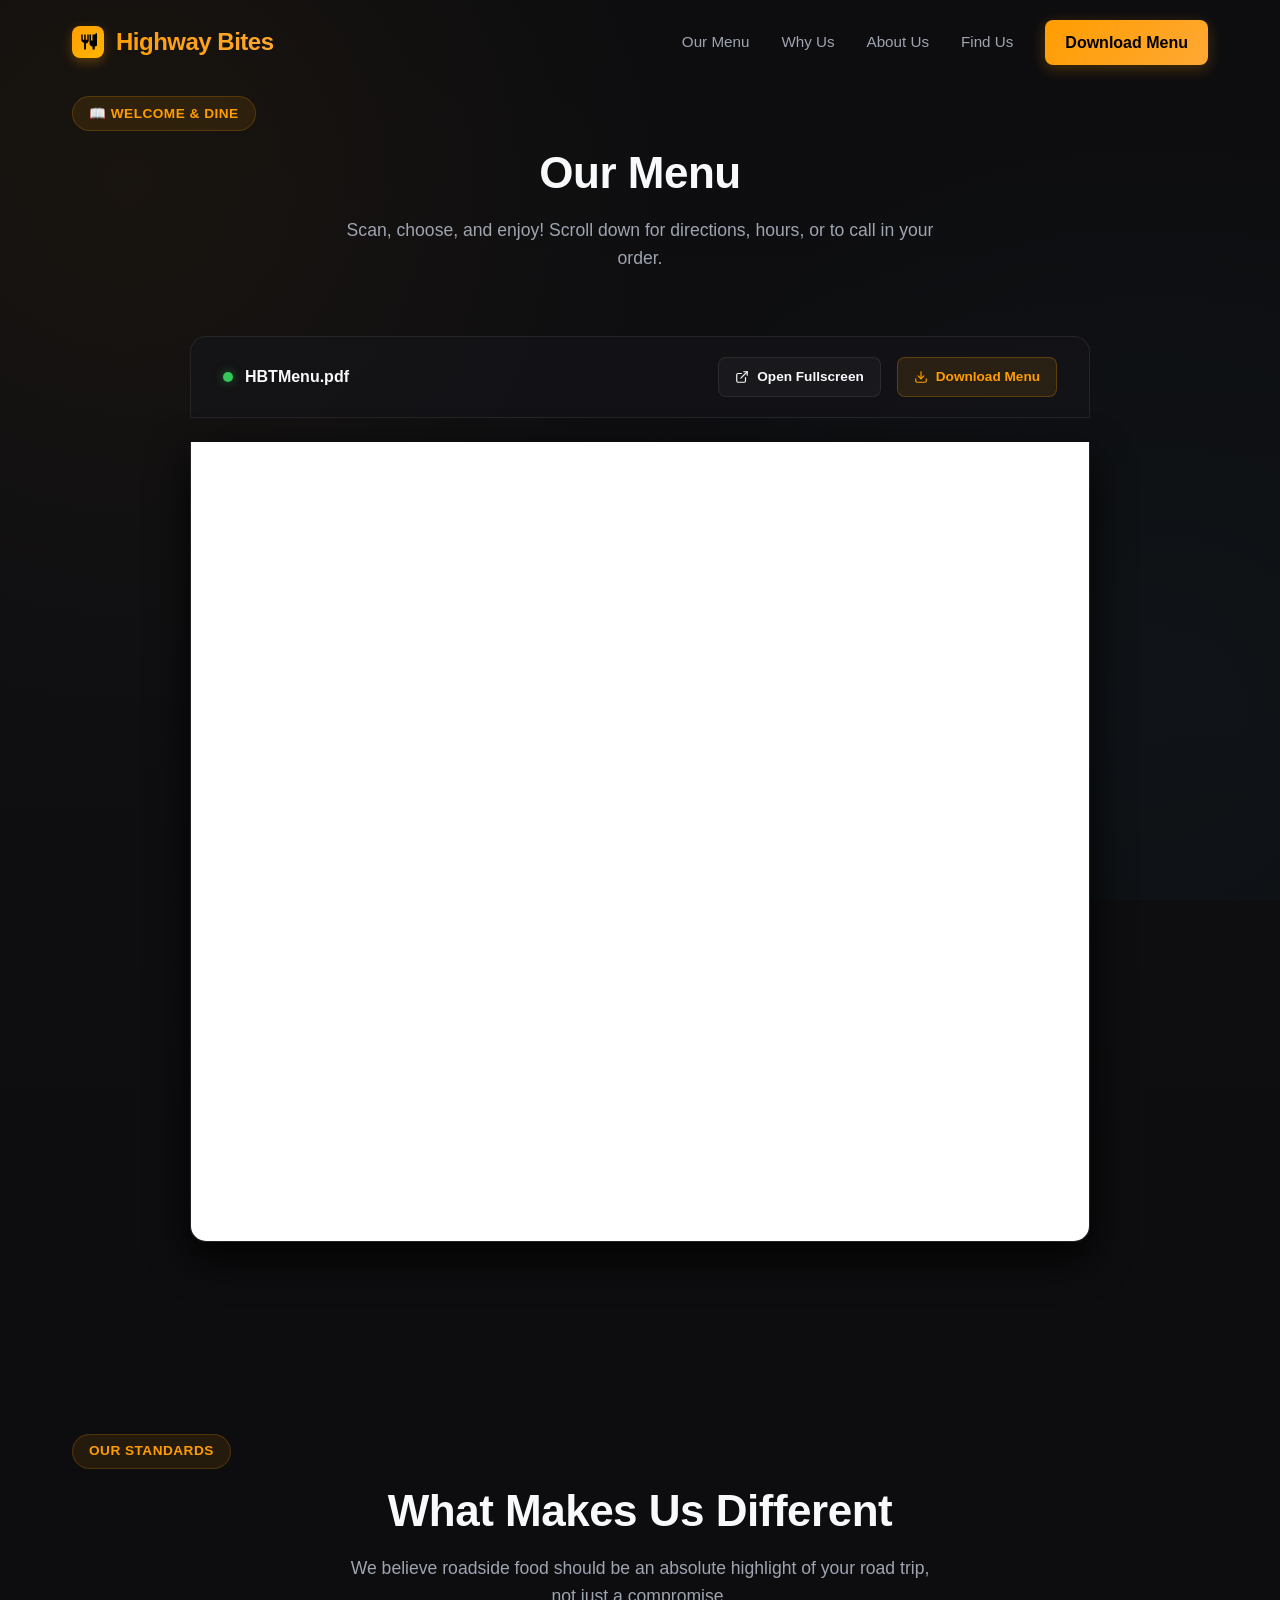
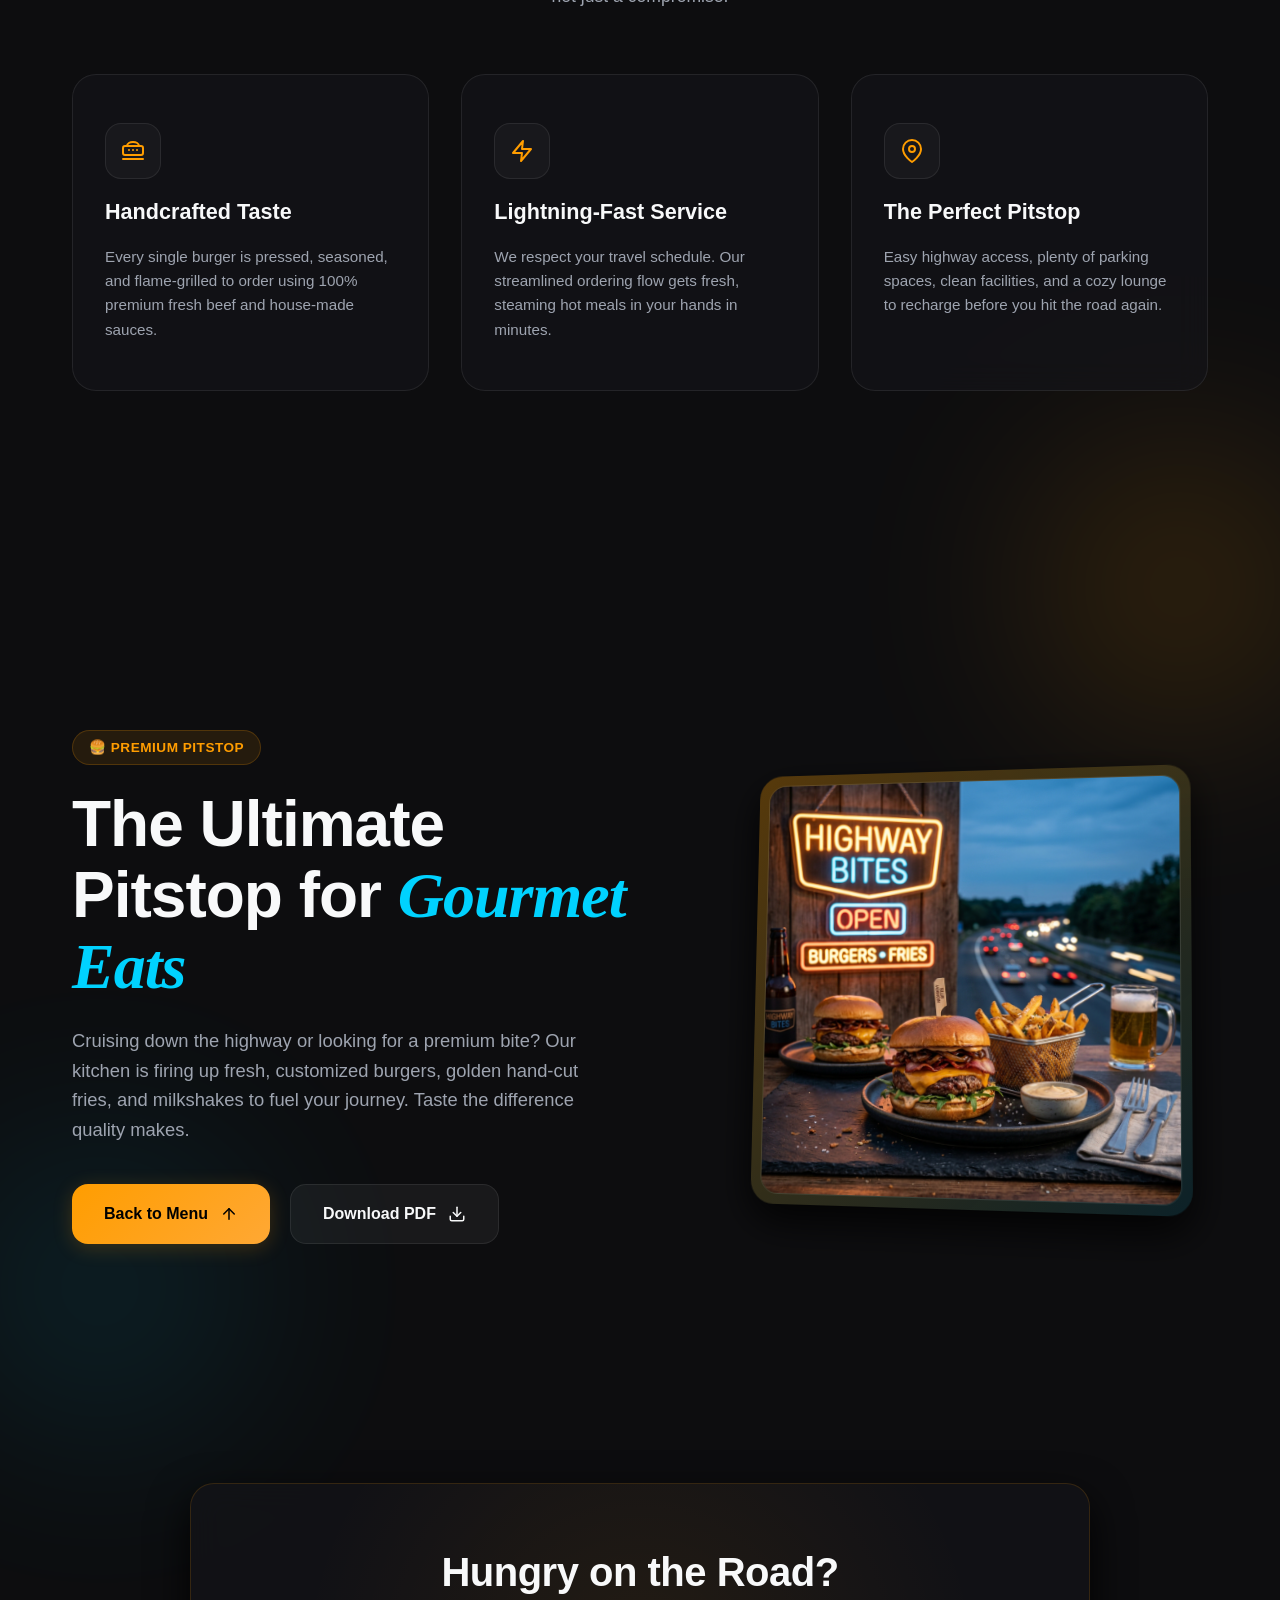
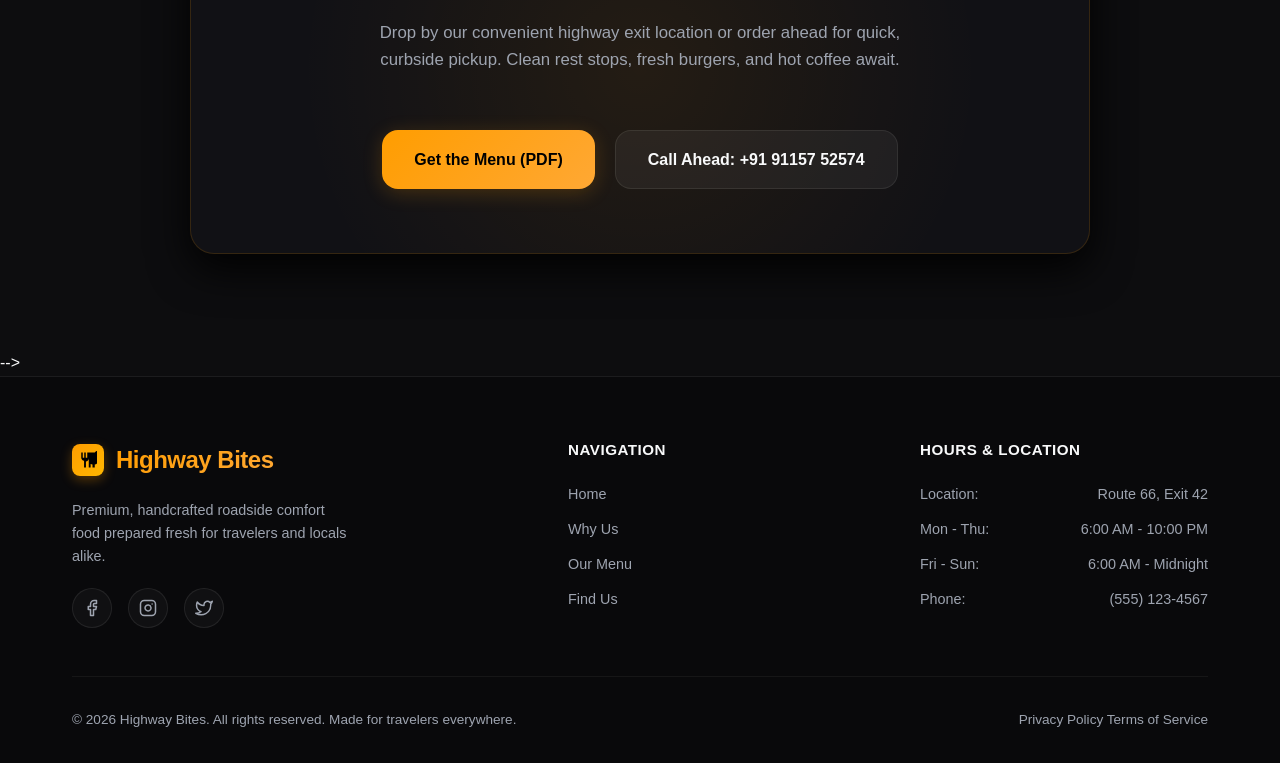
==== index.html @ efd200f1 "feat: initialize restaurant landing page with responsive navigation, hero section, and custom stylin" ====
<!DOCTYPE html>
<html lang="en">

<head>
  <meta charset="UTF-8">
  <meta name="viewport" content="width=device-width, initial-scale=1.0">

  <!-- Content Security Policy to prevent XSS and script injections -->
  <meta http-equiv="Content-Security-Policy"
    content="default-src 'self'; style-src 'self' https://fonts.googleapis.com; font-src https://fonts.gstatic.com; img-src 'self' data:; object-src 'self'; frame-src 'self';">

  <title>Highway Bites - Gourmet Roadside Eats & Menu</title>
  <meta name="description"
    content="Discover the ultimate roadside dining experience at Highway Bites. View our menu, featuring gourmet burgers, fresh fries, and fast, quality eats.">

  <!-- CSS Stylesheet -->
  <link rel="stylesheet" href="styles.css">
</head>

<body>

  <!-- Header Navigation -->
  <header>
    <div class="nav-container">
      <a href="#" class="logo">
        <div class="logo-icon">
          <!-- Fork and knife SVG icon -->
          <svg viewBox="0 0 24 24" xmlns="http://www.w3.org/2000/svg">
            <path
              d="M11 9H9V2H7v7H5V2H3v7c0 2.12 1.66 3.84 3.75 3.97V22h2.5v-8.03c2.09-.13 3.75-1.85 3.75-3.97V2H11v7zm10-7h-3v8h-2V2h-2v12c0 2.21 1.79 4 4 4v4h3v-4c2.21 0 4-1.79 4-4V2c0-1.1-.9-2-2-2z" />
          </svg>
        </div>
        <span>Highway Bites</span>
      </a>

      <nav class="nav-links">
        <a href="#menu" class="nav-link">Our Menu</a>
        <a href="#highlights" class="nav-link">Why Us</a>
        <a href="#about" class="nav-link">About Us</a>
        <a href="#cta" class="nav-link">Find Us</a>
        <a href="HBTMenu.pdf" class="nav-btn" download="Highway_Bites_Menu.pdf">Download Menu</a>
      </nav>

      <button class="menu-toggle" aria-label="Toggle Navigation Menu">
        <span></span>
        <span></span>
        <span></span>
      </button>
    </div>
  </header>

  <!-- Menu Viewer Section (Placed at the top for QR code scanners) -->
  <section id="menu" class="menu-section" style="padding-top: 120px;">
    <div class="container">
      <div class="section-header animate-fade-in">
        <span class="badge">📖 Welcome & Dine</span>
        <h2 class="section-title">Our Menu</h2>
        <p class="section-subtitle">Scan, choose, and enjoy! Scroll down for directions, hours, or to call in your order.</p>
        
        <!-- Mobile Direct Link (Highly recommended for 100% compatibility on phone scanners) -->
        <div class="mobile-direct-link-container">
          <a href="HBTMenu.pdf" class="btn btn-primary btn-mobile-menu" target="_blank" rel="noopener noreferrer">
            <svg width="20" height="20" viewBox="0 0 24 24" fill="none" stroke="currentColor" stroke-width="2" stroke-linecap="round" stroke-linejoin="round">
              <path d="M18 13v6a2 2 0 0 1-2 2H5a2 2 0 0 1-2-2V8a2 2 0 0 1 2-2h6"></path>
              <polyline points="15 3 21 3 21 9"></polyline>
              <line x1="10" y1="14" x2="21" y2="3"></line>
            </svg>
            Tap to Open Menu in Full Screen
          </a>
        </div>
      </div>

      <div class="menu-viewer-container animate-fade-in delay-1">
        <!-- Glassmorphic Viewer Header with controls -->
        <div class="viewer-header glass">
          <div class="viewer-info">
            <span class="file-dot"></span>
            <span class="file-name">HBTMenu.pdf</span>
          </div>
          <div class="viewer-actions">
            <a href="HBTMenu.pdf" class="viewer-btn" target="_blank" rel="noopener noreferrer">
              <svg width="14" height="14" viewBox="0 0 24 24" fill="none" stroke="currentColor" stroke-width="2"
                stroke-linecap="round" stroke-linejoin="round">
                <path d="M18 13v6a2 2 0 0 1-2 2H5a2 2 0 0 1-2-2V8a2 2 0 0 1 2-2h6"></path>
                <polyline points="15 3 21 3 21 9"></polyline>
                <line x1="10" y1="14" x2="21" y2="3"></line>
              </svg>
              Open Fullscreen
            </a>
            <a href="HBTMenu.pdf" class="viewer-btn btn-accent" download="Highway_Bites_Menu.pdf">
              <svg width="14" height="14" viewBox="0 0 24 24" fill="none" stroke="currentColor" stroke-width="2"
                stroke-linecap="round" stroke-linejoin="round">
                <path d="M21 15v4a2 2 0 0 1-2 2H5a2 2 0 0 1-2-2v-4"></path>
                <polyline points="7 10 12 15 17 10"></polyline>
                <line x1="12" y1="15" x2="12" y2="3"></line>
              </svg>
              Download Menu
            </a>
          </div>
        </div>

        <!-- Viewer Container -->
        <div class="pdf-frame-wrapper glass">
          <!-- Fallback message shown if iframe fails or is not supported -->
          <div class="pdf-fallback">
            <div class="fallback-icon">
              <svg width="40" height="40" viewBox="0 0 24 24" fill="none" stroke="currentColor" stroke-width="2"
                stroke-linecap="round" stroke-linejoin="round">
                <path d="M14 2H6a2 2 0 0 0-2 2v16a2 2 0 0 0 2 2h12a2 2 0 0 0 2-2V8z"></path>
                <polyline points="14 2 14 8 20 8"></polyline>
                <line x1="16" y1="13" x2="8" y2="13"></line>
                <line x1="16" y1="17" x2="8" y2="17"></line>
                <polyline points="10 9 9 9 8 9"></polyline>
              </svg>
            </div>
            <div class="fallback-text">
              <h4>PDF Inline Viewer</h4>
              <p>Mobile browsers or privacy configurations might restrict loading PDFs directly inside the webpage.</p>
              <a href="HBTMenu.pdf" class="btn btn-primary" target="_blank" rel="noopener noreferrer">
                View Menu PDF
              </a>
            </div>
          </div>

          <!-- PDF Embedded Frame -->
          <iframe src="HBTMenu.pdf#toolbar=0" class="pdf-iframe" title="Highway Bites Menu PDF Document"></iframe>
        </div>
      </div>
    </div>
  </section>

  <!-- Highlights / Features Section -->
  <section id="highlights" class="highlights">
    <div class="container">
      <div class="section-header animate-fade-in">
        <span class="badge">Our Standards</span>
        <h2 class="section-title">What Makes Us Different</h2>
        <p class="section-subtitle">We believe roadside food should be an absolute highlight of your road trip, not just
          a compromise.</p>
      </div>

      <div class="highlights-grid">
        <!-- Feature 1 -->
        <div class="highlight-card glass animate-fade-in delay-1">
          <div class="icon-box">
            <!-- Burger/Food SVG -->
            <svg width="24" height="24" viewBox="0 0 24 24" fill="none" stroke="currentColor" stroke-width="2"
              stroke-linecap="round" stroke-linejoin="round">
              <path d="M2 20h20"></path>
              <path d="M20 16H4a2 2 0 0 1-2-2V9a2 2 0 0 1 2-2h16a2 2 0 0 1 2 2v5a2 2 0 0 1-2 2z"></path>
              <path d="M6 7c0-2.5 3-4 6-4s6 1.5 6 4"></path>
              <path d="M12 11h.01"></path>
              <path d="M8 11h.01"></path>
              <path d="M16 11h.01"></path>
            </svg>
          </div>
          <h3>Handcrafted Taste</h3>
          <p>Every single burger is pressed, seasoned, and flame-grilled to order using 100% premium fresh beef and
            house-made sauces.</p>
        </div>

        <!-- Feature 2 -->
        <div class="highlight-card glass animate-fade-in delay-1">
          <div class="icon-box">
            <!-- Lightning bolt SVG -->
            <svg width="24" height="24" viewBox="0 0 24 24" fill="none" stroke="currentColor" stroke-width="2"
              stroke-linecap="round" stroke-linejoin="round">
              <polygon points="13 2 3 14 12 14 11 22 21 10 12 10 13 2"></polygon>
            </svg>
          </div>
          <h3>Lightning-Fast Service</h3>
          <p>We respect your travel schedule. Our streamlined ordering flow gets fresh, steaming hot meals in your hands
            in minutes.</p>
        </div>

        <!-- Feature 3 -->
        <div class="highlight-card glass animate-fade-in delay-1">
          <div class="icon-box">
            <!-- Map marker SVG -->
            <svg width="24" height="24" viewBox="0 0 24 24" fill="none" stroke="currentColor" stroke-width="2"
              stroke-linecap="round" stroke-linejoin="round">
              <path d="M21 10c0 7-9 13-9 13s-9-6-9-13a9 9 0 0 1 18 0z"></path>
              <circle cx="12" cy="10" r="3"></circle>
            </svg>
          </div>
          <h3>The Perfect Pitstop</h3>
          <p>Easy highway access, plenty of parking spaces, clean facilities, and a cozy lounge to recharge before you
            hit the road again.</p>
        </div>
      </div>
    </div>
  </section>

  <!-- Hero/About Section -->
  <section id="about" class="hero">
    <div class="glow-orb orb-primary"></div>
    <div class="glow-orb orb-secondary"></div>

    <div class="hero-container">
      <div class="hero-content animate-fade-in">
        <span class="badge">🍔 Premium Pitstop</span>
        <h1 class="hero-title">The Ultimate Pitstop for <em>Gourmet Eats</em></h1>
        <p class="hero-desc">
          Cruising down the highway or looking for a premium bite? Our kitchen is firing up fresh, customized burgers,
          golden hand-cut fries, and milkshakes to fuel your journey. Taste the difference quality makes.
        </p>
        <div class="hero-actions">
          <a href="#menu" class="btn btn-primary">
            Back to Menu
            <svg width="18" height="18" viewBox="0 0 24 24" fill="none" stroke="currentColor" stroke-width="2"
              stroke-linecap="round" stroke-linejoin="round">
              <line x1="12" y1="19" x2="12" y2="5"></line>
              <polyline points="5 12 12 5 19 12"></polyline>
            </svg>
          </a>
          <a href="HBTMenu.pdf" class="btn btn-secondary" download="Highway_Bites_Menu.pdf">
            Download PDF
            <svg width="18" height="18" viewBox="0 0 24 24" fill="none" stroke="currentColor" stroke-width="2"
              stroke-linecap="round" stroke-linejoin="round">
              <path d="M21 15v4a2 2 0 0 1-2 2H5a2 2 0 0 1-2-2v-4"></path>
              <polyline points="7 10 12 15 17 10"></polyline>
              <line x1="12" y1="15" x2="12" y2="3"></line>
            </svg>
          </a>
        </div>
      </div>

      <div class="hero-visual animate-fade-in delay-1">
        <div class="image-card-wrapper">
          <img src="hero_bg.png" alt="Delicious gourmet burger and crispy fries from Highway Bites" class="hero-image"
            loading="lazy">
        </div>
      </div>
    </div>
  </section>

  <!-- CTA and Contact Section -->
  <section id="cta" class="cta-section">
    <div class="container">
      <div class="cta-card glass">
        <h2 class="cta-title">Hungry on the Road?</h2>
        <p class="cta-desc">
          Drop by our convenient highway exit location or order ahead for quick, curbside pickup. Clean rest stops,
          fresh burgers, and hot coffee await.
        </p>

        <div class="hero-actions">
          <a href="HBTMenu.pdf" class="btn btn-primary" download="Highway_Bites_Menu.pdf">
            Get the Menu (PDF)
          </a>
          <a href="tel:+919115752574" class="btn btn-secondary">
            Call Ahead: +91 91157 52574
          </a>
        </div>
      </div>
    </div>
  </section>
  <!-- Footer -->-->
  <footer>
    <div class="container">
      <div class="footer-grid">
        <div class="footer-brand">
          <a href="#" class="logo">
            <div class="logo-icon">
              <svg viewBox="0 0 24 24" xmlns="http://www.w3.org/2000/svg">
                <path
                  d="M11 9H9V2H7v7H5V2H3v7c0 2.12 1.66 3.84 3.75 3.97V22h2.5v-8.03c2.09-.13 3.75-1.85 3.75-3.97V22h2.5v-8.03c2.09-.13 3.75-1.85 3.75-3.97V2H11v7zm10-7h-3v8h-2V2h-2v12c0 2.21 1.79 4 4 4v4h3v-4c2.21 0 4-1.79 4-4V2c0-1.1-.9-2-2-2z" />
              </svg>
            </div>
            <span>Highway Bites</span>
          </a>
          <p class="footer-brand-text">Premium, handcrafted roadside comfort food prepared fresh for travelers and
            locals alike.</p>
          <div class="social-links">
            <a href="#" class="social-link" aria-label="Facebook">
              <svg width="18" height="18" viewBox="0 0 24 24" fill="none" stroke="currentColor" stroke-width="2"
                stroke-linecap="round" stroke-linejoin="round">
                <path d="M18 2h-3a5 5 0 0 0-5 5v3H7v4h3v8h4v-8h3l1-4h-4V7a1 1 0 0 1 1-1h3z"></path>
              </svg>
            </a>
            <a href="#" class="social-link" aria-label="Instagram">
              <svg width="18" height="18" viewBox="0 0 24 24" fill="none" stroke="currentColor" stroke-width="2"
                stroke-linecap="round" stroke-linejoin="round">
                <rect x="2" y="2" width="20" height="20" rx="5" ry="5"></rect>
                <path d="M16 11.37A4 4 0 1 1 12.63 8 4 4 0 0 1 16 11.37z"></path>
                <line x1="17.5" y1="6.5" x2="17.51" y2="6.5"></line>
              </svg>
            </a>
            <a href="#" class="social-link" aria-label="Twitter">
              <svg width="18" height="18" viewBox="0 0 24 24" fill="none" stroke="currentColor" stroke-width="2"
                stroke-linecap="round" stroke-linejoin="round">
                <path
                  d="M23 3a10.9 10.9 0 0 1-3.14 1.53 4.48 4.48 0 0 0-7.86 3v1A10.66 10.66 0 0 1 3 4s-4 9 5 13a11.64 11.64 0 0 1-7 2c9 5 20 0 20-11.5a4.5 4.5 0 0 0-.08-.83A7.72 7.72 0 0 0 23 3z">
                </path>
              </svg>
            </a>
          </div>
        </div>

        <div>
          <h4 class="footer-title">Navigation</h4>
          <ul class="footer-links">
            <li><a href="#">Home</a></li>
            <li><a href="#highlights">Why Us</a></li>
            <li><a href="#menu">Our Menu</a></li>
            <li><a href="#cta">Find Us</a></li>
          </ul>
        </div>

        <div>
          <h4 class="footer-title">Hours & Location</h4>
          <ul class="hours-list">
            <li><span>Location:</span> <span style="text-align: right;">Route 66, Exit 42</span></li>
            <li><span>Mon - Thu:</span> <span>6:00 AM - 10:00 PM</span></li>
            <li><span>Fri - Sun:</span> <span>6:00 AM - Midnight</span></li>
            <li><span>Phone:</span> <span>(555) 123-4567</span></li>
          </ul>
        </div>
      </div>

      <div class="footer-bottom">
        <p>&copy; 2026 Highway Bites. All rights reserved. Made for travelers everywhere.</p>
        <p>
          <a href="#" style="margin-right: 1rem;">Privacy Policy</a>
          <a href="#">Terms of Service</a>
        </p>
      </div>
    </div>
  </footer>

  <!-- Script Logic -->
  <script src="script.js"></script>
</body>

</html>
---- styles.css ----
/* Import premium Google Fonts */
@import url('https://fonts.googleapis.com/css2?family=Outfit:wght@300;400;500;600;700;800;900&family=Playfair+Display:ital,wght@0,600;0,700;1,600&display=swap');

/* CSS Custom Properties for Theme */
:root {
  --font-sans: 'Outfit', -apple-system, BlinkMacSystemFont, "Segoe UI", Roboto, Helvetica, Arial, sans-serif;
  --font-serif: 'Playfair Display', Georgia, serif;
  
  /* Color Palette */
  --bg-dark: #0d0d0f;
  --bg-card: rgba(20, 20, 25, 0.7);
  --bg-card-hover: rgba(28, 28, 35, 0.85);
  --border-color: rgba(255, 255, 255, 0.08);
  --border-glow: rgba(255, 157, 0, 0.2);
  
  --primary: #ff9d00;       /* Neon amber/orange */
  --primary-rgb: 255, 157, 0;
  --secondary: #00d2ff;     /* Neon sky blue */
  --secondary-rgb: 0, 210, 255;
  
  --text-primary: #f8f9fa;
  --text-secondary: #9ea4b0;
  --text-muted: #646a78;
  
  --shadow-sm: 0 2px 8px rgba(0, 0, 0, 0.5);
  --shadow-md: 0 8px 30px rgba(0, 0, 0, 0.7);
  --shadow-lg: 0 16px 40px rgba(0, 0, 0, 0.9);
  --shadow-glow: 0 0 20px rgba(255, 157, 0, 0.15);
  
  --transition-fast: 0.2s cubic-bezier(0.4, 0, 0.2, 1);
  --transition-normal: 0.4s cubic-bezier(0.4, 0, 0.2, 1);
  --transition-slow: 0.6s cubic-bezier(0.4, 0, 0.2, 1);
  
  --radius-sm: 8px;
  --radius-md: 16px;
  --radius-lg: 24px;
}

/* Base resets */
*, *::before, *::after {
  box-sizing: border-box;
  margin: 0;
  padding: 0;
}

html {
  scroll-behavior: smooth;
  font-size: 16px;
  background-color: var(--bg-dark);
  color: var(--text-primary);
  font-family: var(--font-sans);
  overflow-x: hidden;
}

body {
  min-height: 100vh;
  display: flex;
  flex-direction: column;
  line-height: 1.6;
  background-image: 
    radial-gradient(circle at 10% 20%, rgba(255, 157, 0, 0.05) 0%, transparent 40%),
    radial-gradient(circle at 90% 80%, rgba(0, 210, 255, 0.03) 0%, transparent 45%);
  background-attachment: fixed;
}

/* Typography styles */
h1, h2, h3, h4 {
  font-weight: 700;
  line-height: 1.2;
}

a {
  color: inherit;
  text-decoration: none;
}

img {
  max-width: 100%;
  display: block;
}

/* Glassmorphism utility */
.glass {
  background: var(--bg-card);
  backdrop-filter: blur(16px);
  -webkit-backdrop-filter: blur(16px);
  border: 1px solid var(--border-color);
}

/* Custom Scrollbar */
::-webkit-scrollbar {
  width: 10px;
}
::-webkit-scrollbar-track {
  background: var(--bg-dark);
}
::-webkit-scrollbar-thumb {
  background: rgba(255, 157, 0, 0.3);
  border-radius: 5px;
  border: 2px solid var(--bg-dark);
}
::-webkit-scrollbar-thumb:hover {
  background: rgba(255, 157, 0, 0.6);
}

/* Header & Navigation */
header {
  position: fixed;
  top: 0;
  left: 0;
  right: 0;
  z-index: 1000;
  transition: var(--transition-normal);
  padding: 1.25rem 0;
}

header.scrolled {
  background: rgba(13, 13, 15, 0.85);
  backdrop-filter: blur(12px);
  -webkit-backdrop-filter: blur(12px);
  border-bottom: 1px solid var(--border-color);
  padding: 0.8rem 0;
  box-shadow: var(--shadow-sm);
}

.nav-container {
  max-width: 1200px;
  margin: 0 auto;
  padding: 0 2rem;
  display: flex;
  justify-content: space-between;
  align-items: center;
}

.logo {
  display: flex;
  align-items: center;
  gap: 0.75rem;
  font-size: 1.5rem;
  font-weight: 800;
  letter-spacing: -0.5px;
  color: var(--text-primary);
}

.logo span {
  color: var(--primary);
  background: linear-gradient(135deg, var(--primary), #ffa834);
  -webkit-background-clip: text;
  background-clip: text;
  -webkit-text-fill-color: transparent;
}

.logo-icon {
  width: 32px;
  height: 32px;
  background: linear-gradient(135deg, var(--primary), #ffb700);
  border-radius: 8px;
  display: flex;
  align-items: center;
  justify-content: center;
  box-shadow: 0 4px 12px rgba(255, 157, 0, 0.3);
}

.logo-icon svg {
  fill: #000;
  width: 18px;
  height: 18px;
}

.nav-links {
  display: flex;
  gap: 2rem;
  align-items: center;
}

.nav-link {
  font-size: 0.95rem;
  font-weight: 500;
  color: var(--text-secondary);
  transition: var(--transition-fast);
  position: relative;
  padding: 0.5rem 0;
}

.nav-link::after {
  content: '';
  position: absolute;
  bottom: 0;
  left: 0;
  width: 0;
  height: 2px;
  background: var(--primary);
  transition: var(--transition-fast);
}

.nav-link:hover {
  color: var(--text-primary);
}

.nav-link:hover::after {
  width: 100%;
}

.nav-btn {
  background: linear-gradient(135deg, var(--primary), #ffa834);
  color: #000;
  font-weight: 600;
  padding: 0.6rem 1.25rem;
  border-radius: var(--radius-sm);
  box-shadow: 0 4px 15px rgba(255, 157, 0, 0.25);
  transition: var(--transition-fast);
}

.nav-btn:hover {
  transform: translateY(-2px);
  box-shadow: 0 6px 20px rgba(255, 157, 0, 0.4);
}

/* Mobile Menu Button */
.menu-toggle {
  display: none;
  background: none;
  border: none;
  cursor: pointer;
  padding: 0.5rem;
}

.menu-toggle span {
  display: block;
  width: 24px;
  height: 2px;
  background: var(--text-primary);
  margin: 5px 0;
  transition: var(--transition-fast);
}

/* Hero Section */
.hero {
  min-height: 100vh;
  display: flex;
  align-items: center;
  padding-top: 100px;
  position: relative;
}

.hero-container {
  max-width: 1200px;
  margin: 0 auto;
  padding: 4rem 2rem;
  display: grid;
  grid-template-columns: 1.1fr 0.9fr;
  gap: 4rem;
  align-items: center;
}

.hero-content {
  display: flex;
  flex-direction: column;
  gap: 1.5rem;
}

.badge {
  align-self: flex-start;
  background: rgba(255, 157, 0, 0.1);
  border: 1px solid rgba(255, 157, 0, 0.2);
  color: var(--primary);
  padding: 0.35rem 1rem;
  border-radius: 50px;
  font-size: 0.85rem;
  font-weight: 600;
  letter-spacing: 0.5px;
  text-transform: uppercase;
}

.hero-title {
  font-size: clamp(2.5rem, 5vw, 4rem);
  font-weight: 900;
  letter-spacing: -1px;
  color: var(--text-primary);
  line-height: 1.1;
}

.hero-title em {
  font-family: var(--font-serif);
  font-weight: 700;
  font-style: italic;
  color: var(--secondary);
}

.hero-desc {
  font-size: 1.15rem;
  color: var(--text-secondary);
  max-width: 540px;
}

.hero-actions {
  display: flex;
  gap: 1.25rem;
  margin-top: 1rem;
}

.btn {
  display: inline-flex;
  align-items: center;
  justify-content: center;
  gap: 0.75rem;
  padding: 1rem 2rem;
  font-size: 1rem;
  font-weight: 600;
  border-radius: var(--radius-md);
  transition: var(--transition-normal);
  cursor: pointer;
}

.btn-primary {
  background: linear-gradient(135deg, var(--primary), #ffa834);
  color: #000;
  box-shadow: 0 4px 20px rgba(255, 157, 0, 0.2);
}

.btn-primary:hover {
  transform: translateY(-3px);
  box-shadow: 0 8px 30px rgba(255, 157, 0, 0.4), var(--shadow-glow);
}

.btn-secondary {
  background: rgba(255, 255, 255, 0.05);
  color: var(--text-primary);
  border: 1px solid var(--border-color);
}

.btn-secondary:hover {
  background: rgba(255, 255, 255, 0.1);
  border-color: rgba(255, 255, 255, 0.2);
  transform: translateY(-3px);
}

/* Image Showcase */
.hero-visual {
  position: relative;
  display: flex;
  justify-content: center;
  align-items: center;
}

.image-card-wrapper {
  position: relative;
  width: 100%;
  max-width: 440px;
  aspect-ratio: 1;
  border-radius: var(--radius-lg);
  padding: 10px;
  background: linear-gradient(135deg, rgba(255, 157, 0, 0.3) 0%, rgba(0, 210, 255, 0.1) 100%);
  box-shadow: var(--shadow-lg);
  transform: perspective(1000px) rotateY(-8deg) rotateX(4deg);
  transition: var(--transition-slow);
}

.image-card-wrapper:hover {
  transform: perspective(1000px) rotateY(0deg) rotateX(0deg) scale(1.03);
  box-shadow: 0 25px 60px rgba(0, 0, 0, 0.8), 0 0 40px rgba(255, 157, 0, 0.2);
}

.hero-image {
  width: 100%;
  height: 100%;
  object-fit: cover;
  border-radius: calc(var(--radius-lg) - 6px);
  border: 1px solid rgba(255, 255, 255, 0.1);
}

/* Background glowing circles for visual interest */
.glow-orb {
  position: absolute;
  width: 300px;
  height: 300px;
  border-radius: 50%;
  filter: blur(100px);
  z-index: -1;
  pointer-events: none;
}

.orb-primary {
  background: var(--primary);
  opacity: 0.15;
  top: -50px;
  right: -50px;
}

.orb-secondary {
  background: var(--secondary);
  opacity: 0.1;
  bottom: -50px;
  left: -50px;
}

/* Highlights Section */
.highlights {
  padding: 6rem 0;
  position: relative;
}

.container {
  max-width: 1200px;
  margin: 0 auto;
  padding: 0 2rem;
}

.section-header {
  text-align: center;
  margin-bottom: 4rem;
  display: flex;
  flex-direction: column;
  align-items: center;
  gap: 1rem;
}

.section-title {
  font-size: clamp(2rem, 4vw, 2.75rem);
  font-weight: 800;
  letter-spacing: -0.5px;
}

.section-subtitle {
  color: var(--text-secondary);
  font-size: 1.1rem;
  max-width: 600px;
}

.highlights-grid {
  display: grid;
  grid-template-columns: repeat(auto-fit, minmax(300px, 1fr));
  gap: 2rem;
}

.highlight-card {
  padding: 3rem 2rem;
  border-radius: var(--radius-lg);
  transition: var(--transition-normal);
  display: flex;
  flex-direction: column;
  gap: 1.25rem;
}

.highlight-card:hover {
  background: var(--bg-card-hover);
  border-color: rgba(255, 157, 0, 0.25);
  transform: translateY(-5px);
  box-shadow: var(--shadow-md);
}

.icon-box {
  width: 56px;
  height: 56px;
  border-radius: var(--radius-md);
  background: rgba(255, 255, 255, 0.03);
  border: 1px solid var(--border-color);
  display: flex;
  align-items: center;
  justify-content: center;
  color: var(--primary);
  transition: var(--transition-fast);
}

.highlight-card:hover .icon-box {
  background: var(--primary);
  color: #000;
  box-shadow: 0 4px 15px rgba(255, 157, 0, 0.3);
  border-color: var(--primary);
}

.highlight-card h3 {
  font-size: 1.35rem;
  font-weight: 700;
}

.highlight-card p {
  color: var(--text-secondary);
  font-size: 0.95rem;
  line-height: 1.6;
}

/* Menu Viewer Section */
.menu-section {
  padding: 6rem 0;
  background: linear-gradient(180deg, transparent, rgba(20, 20, 25, 0.3), transparent);
}

.menu-viewer-container {
  max-width: 900px;
  margin: 0 auto;
  display: flex;
  flex-direction: column;
  gap: 1.5rem;
}

.viewer-header {
  display: flex;
  justify-content: space-between;
  align-items: center;
  padding: 1.25rem 2rem;
  border-radius: var(--radius-md) var(--radius-md) 0 0;
  border-bottom: 1px solid var(--border-color);
}

.viewer-info {
  display: flex;
  align-items: center;
  gap: 0.75rem;
}

.file-dot {
  width: 10px;
  height: 10px;
  border-radius: 50%;
  background: #34c759;
  box-shadow: 0 0 10px rgba(52, 199, 89, 0.5);
}

.file-name {
  font-weight: 600;
  font-size: 1rem;
}

.viewer-actions {
  display: flex;
  gap: 1rem;
}

.viewer-btn {
  padding: 0.5rem 1rem;
  font-size: 0.85rem;
  font-weight: 600;
  border-radius: var(--radius-sm);
  display: flex;
  align-items: center;
  gap: 0.5rem;
  cursor: pointer;
  transition: var(--transition-fast);
  border: 1px solid var(--border-color);
  background: rgba(255, 255, 255, 0.03);
}

.viewer-btn:hover {
  background: rgba(255, 255, 255, 0.08);
  border-color: rgba(255, 255, 255, 0.2);
  color: var(--text-primary);
}

.viewer-btn.btn-accent {
  background: rgba(255, 157, 0, 0.1);
  border-color: rgba(255, 157, 0, 0.25);
  color: var(--primary);
}

.viewer-btn.btn-accent:hover {
  background: var(--primary);
  color: #000;
  border-color: var(--primary);
}

.pdf-frame-wrapper {
  position: relative;
  width: 100%;
  height: 800px;
  border-radius: 0 0 var(--radius-md) var(--radius-md);
  overflow: hidden;
  box-shadow: var(--shadow-lg);
  border-top: none;
}

.pdf-fallback {
  position: absolute;
  top: 0;
  left: 0;
  width: 100%;
  height: 100%;
  display: flex;
  flex-direction: column;
  justify-content: center;
  align-items: center;
  gap: 1.5rem;
  background: var(--bg-card);
  padding: 3rem;
  text-align: center;
  z-index: 1;
}

.fallback-icon {
  width: 80px;
  height: 80px;
  background: rgba(255, 255, 255, 0.02);
  border-radius: 50%;
  display: flex;
  align-items: center;
  justify-content: center;
  color: var(--text-secondary);
  border: 1px solid var(--border-color);
}

.fallback-text h4 {
  font-size: 1.25rem;
  margin-bottom: 0.5rem;
}

.fallback-text p {
  color: var(--text-secondary);
  font-size: 0.95rem;
  max-width: 400px;
  margin-bottom: 1.5rem;
}

.pdf-iframe {
  width: 100%;
  height: 100%;
  border: none;
  position: relative;
  z-index: 2;
  background: white;
}

/* Call to Action Section */
.cta-section {
  padding: 6rem 0;
  position: relative;
}

.cta-card {
  border-radius: var(--radius-lg);
  padding: 4rem 3rem;
  text-align: center;
  display: flex;
  flex-direction: column;
  align-items: center;
  gap: 1.5rem;
  max-width: 900px;
  margin: 0 auto;
  position: relative;
  overflow: hidden;
  box-shadow: var(--shadow-lg);
  border: 1px solid rgba(255, 157, 0, 0.15);
}

.cta-card::before {
  content: '';
  position: absolute;
  top: 0;
  left: 0;
  width: 100%;
  height: 100%;
  background: radial-gradient(circle at center, rgba(255, 157, 0, 0.08) 0%, transparent 70%);
  z-index: -1;
  pointer-events: none;
}

.cta-title {
  font-size: clamp(2rem, 3.5vw, 2.5rem);
  font-weight: 800;
  letter-spacing: -0.5px;
}

.cta-desc {
  color: var(--text-secondary);
  max-width: 560px;
  font-size: 1.05rem;
  margin-bottom: 1rem;
}

/* Footer */
footer {
  margin-top: auto;
  padding: 4rem 0 2rem;
  border-top: 1px solid var(--border-color);
  background: rgba(8, 8, 10, 0.8);
  font-size: 0.9rem;
  color: var(--text-secondary);
}

.footer-grid {
  display: grid;
  grid-template-columns: 1.5fr 1fr 1fr;
  gap: 4rem;
  margin-bottom: 3rem;
}

.footer-brand {
  display: flex;
  flex-direction: column;
  gap: 1.25rem;
}

.footer-brand-text {
  max-width: 280px;
  line-height: 1.6;
}

.social-links {
  display: flex;
  gap: 1rem;
}

.social-link {
  width: 40px;
  height: 40px;
  border-radius: 50%;
  background: rgba(255, 255, 255, 0.03);
  border: 1px solid var(--border-color);
  display: flex;
  align-items: center;
  justify-content: center;
  color: var(--text-secondary);
  transition: var(--transition-fast);
}

.social-link:hover {
  background: rgba(255, 157, 0, 0.1);
  border-color: var(--primary);
  color: var(--primary);
  transform: translateY(-2px);
}

.footer-title {
  font-size: 0.95rem;
  font-weight: 700;
  text-transform: uppercase;
  letter-spacing: 0.5px;
  color: var(--text-primary);
  margin-bottom: 1.5rem;
}

.footer-links {
  list-style: none;
  display: flex;
  flex-direction: column;
  gap: 0.75rem;
}

.footer-links a:hover {
  color: var(--primary);
}

.hours-list {
  list-style: none;
  display: flex;
  flex-direction: column;
  gap: 0.75rem;
}

.hours-list li {
  display: flex;
  justify-content: space-between;
}

.footer-bottom {
  display: flex;
  justify-content: space-between;
  align-items: center;
  padding-top: 2rem;
  border-top: 1px solid rgba(255, 255, 255, 0.05);
  font-size: 0.85rem;
}

/* Animations */
@keyframes fadeIn {
  from { opacity: 0; transform: translateY(15px); }
  to { opacity: 1; transform: translateY(0); }
}

.animate-fade-in {
  animation: fadeIn 0.8s cubic-bezier(0.4, 0, 0.2, 1) forwards;
}

.delay-1 { animation-delay: 0.15s; }
.delay-2 { animation-delay: 0.3s; }
.delay-3 { animation-delay: 0.45s; }

/* Responsive adjustments */
@media (max-width: 968px) {
  .hero-container {
    grid-template-columns: 1fr;
    gap: 3rem;
    text-align: center;
    padding-top: 2rem;
  }
  
  .badge, .hero-desc {
    align-self: center;
  }
  
  .hero-actions {
    justify-content: center;
  }
  
  .image-card-wrapper {
    transform: none;
    max-width: 360px;
  }
  
  .image-card-wrapper:hover {
    transform: scale(1.03);
  }
  
  .footer-grid {
    grid-template-columns: 1fr;
    gap: 2.5rem;
  }
}

@media (max-width: 640px) {
  .nav-links {
    display: none; /* In a real app we'd trigger a mobile nav drawer */
  }
  
  .menu-toggle {
    display: block;
  }
  
  .pdf-frame-wrapper {
    height: 500px;
  }
  
  .hero-actions {
    flex-direction: column;
    width: 100%;
  }
  
  .btn {
    width: 100%;
  }
  
  .footer-bottom {
    flex-direction: column;
    gap: 1rem;
    text-align: center;
  }
}

/* Mobile Direct Link for QR Scans */
.mobile-direct-link-container {
  display: none;
  margin-top: 1.5rem;
  width: 100%;
}

.btn-mobile-menu {
  width: 100%;
  max-width: 360px;
  animation: pulse-glow 2s infinite ease-in-out;
}

@keyframes pulse-glow {
  0% {
    box-shadow: 0 0 0 0 rgba(255, 157, 0, 0.6);
    transform: scale(1);
  }
  50% {
    box-shadow: 0 0 20px 6px rgba(255, 157, 0, 0.4);
    transform: scale(1.03);
  }
  100% {
    box-shadow: 0 0 0 0 rgba(255, 157, 0, 0);
    transform: scale(1);
  }
}

@media (max-width: 768px) {
  .mobile-direct-link-container {
    display: flex;
    justify-content: center;
  }
}
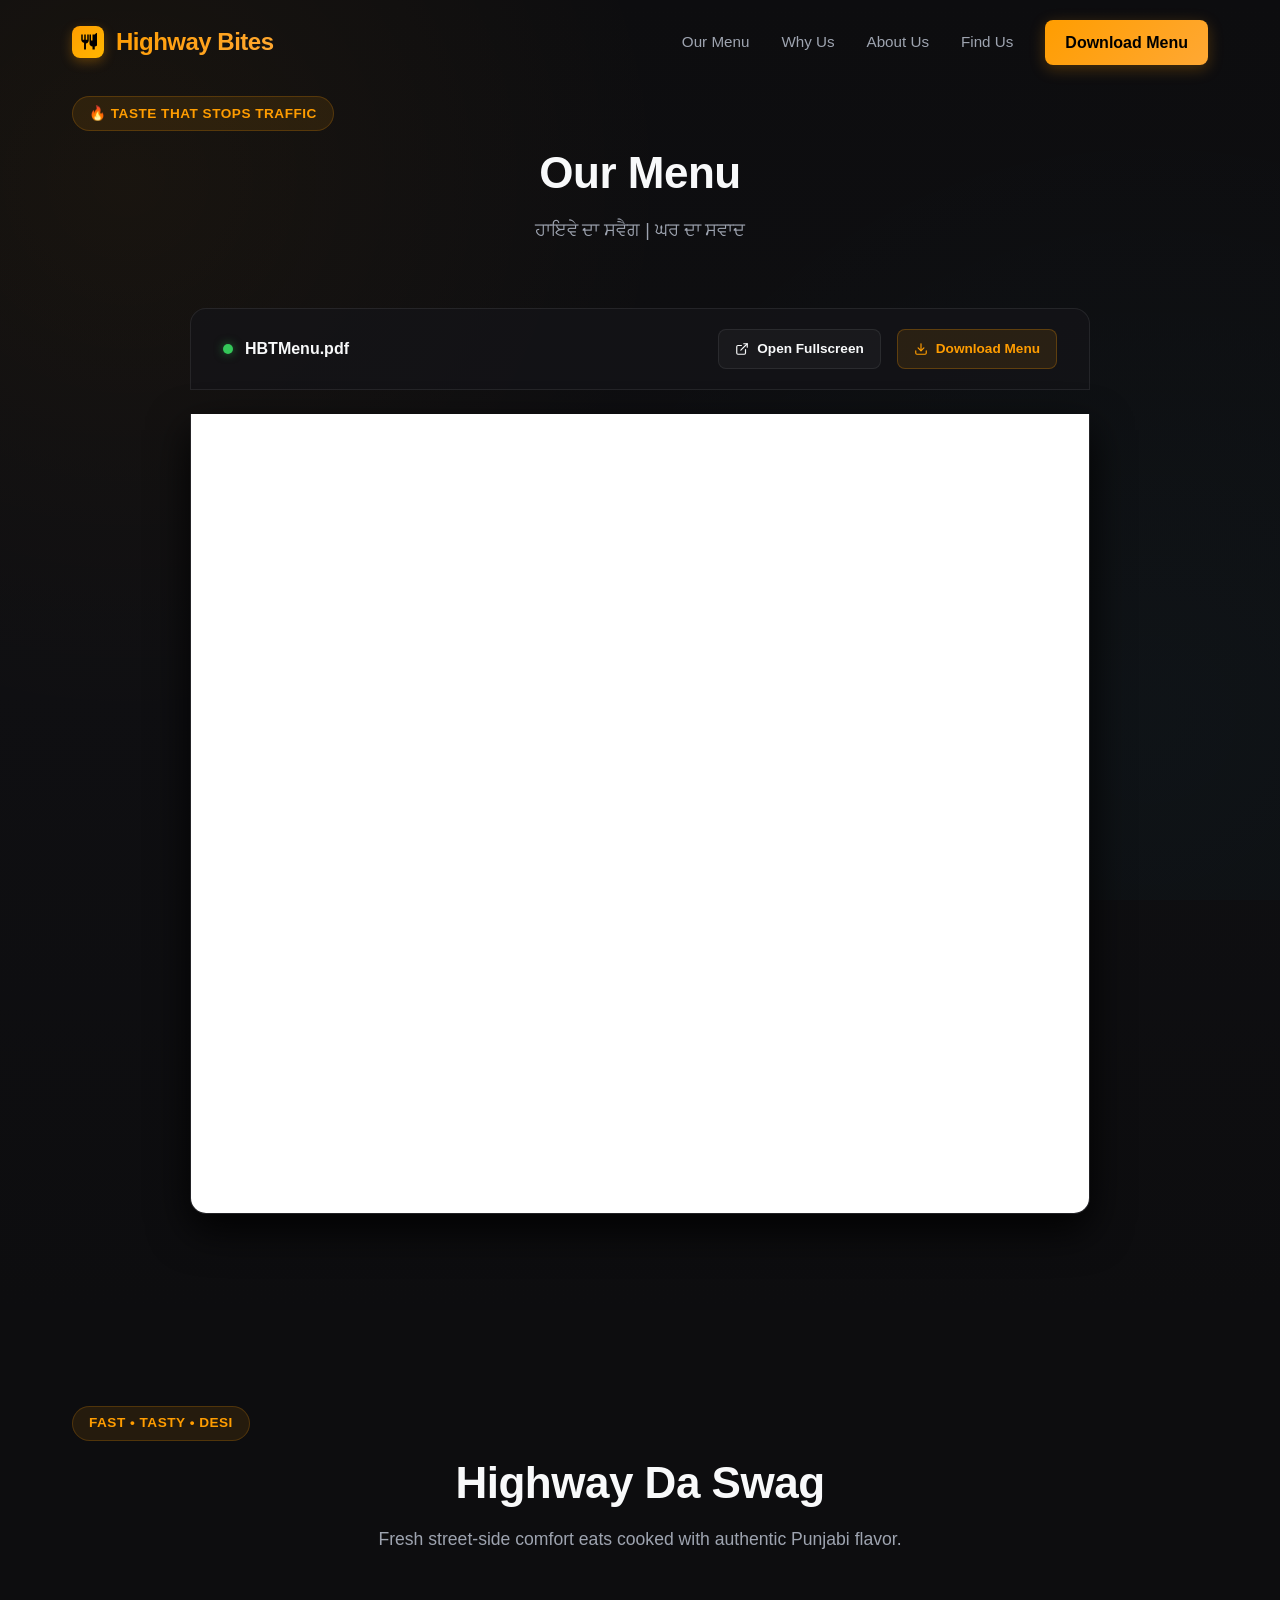
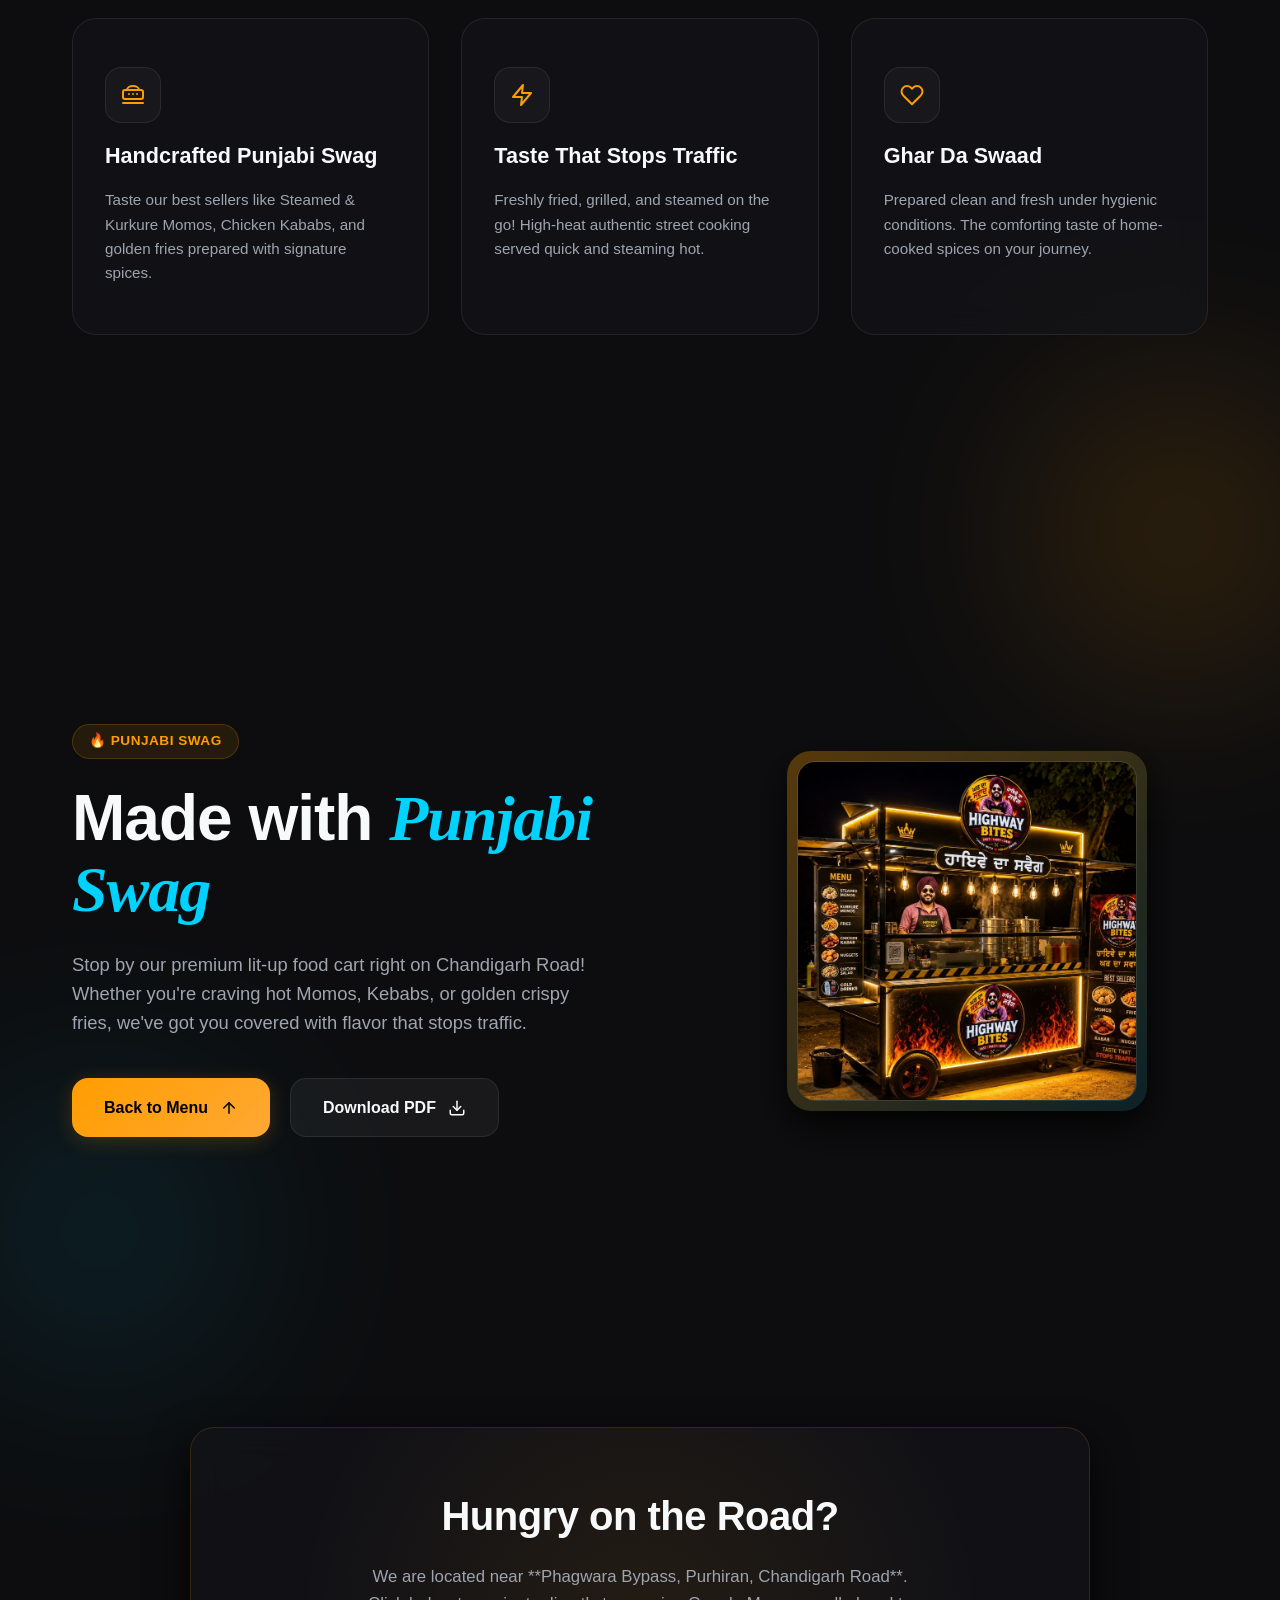
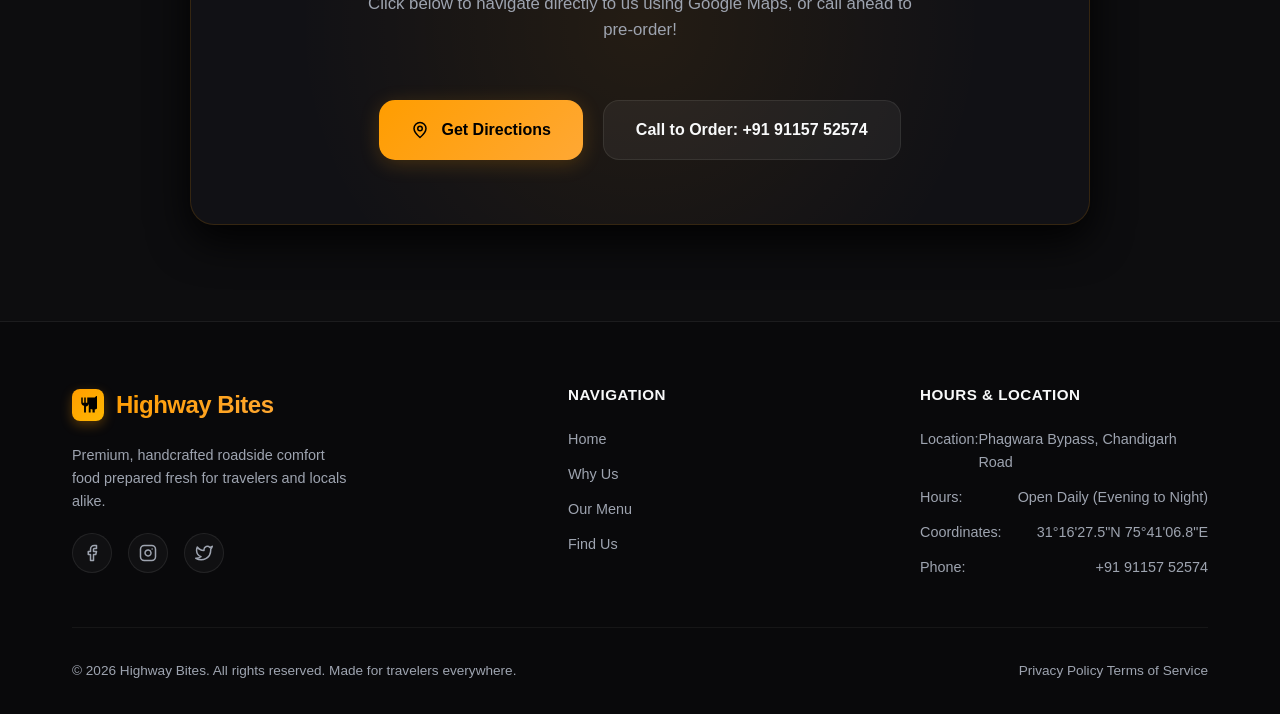
==== commit 3ac6fc9c: "feat: rebrand landing page to focus on Punjabi street food and update location details with cart sho" ====
--- a/index.html
+++ b/index.html
@@ -9,9 +9,9 @@
   <meta http-equiv="Content-Security-Policy"
     content="default-src 'self'; style-src 'self' https://fonts.googleapis.com; font-src https://fonts.gstatic.com; img-src 'self' data:; object-src 'self'; frame-src 'self';">
 
-  <title>Highway Bites - Gourmet Roadside Eats & Menu</title>
+  <title>Highway Bites - Taste That Stops Traffic</title>
   <meta name="description"
-    content="Discover the ultimate roadside dining experience at Highway Bites. View our menu, featuring gourmet burgers, fresh fries, and fast, quality eats.">
+    content="Discover the ultimate roadside dining experience at Highway Bites on Chandigarh Road. View our menu of fresh momos, kebabs, and crispy fries.">
 
   <!-- CSS Stylesheet -->
   <link rel="stylesheet" href="styles.css">
@@ -53,14 +53,15 @@
   <section id="menu" class="menu-section" style="padding-top: 120px;">
     <div class="container">
       <div class="section-header animate-fade-in">
-        <span class="badge">📖 Welcome & Dine</span>
+        <span class="badge">🔥 Taste That Stops Traffic</span>
         <h2 class="section-title">Our Menu</h2>
-        <p class="section-subtitle">Scan, choose, and enjoy! Scroll down for directions, hours, or to call in your order.</p>
-        
+        <p class="section-subtitle">ਹਾਇਵੇ ਦਾ ਸਵੈਗ | ਘਰ ਦਾ ਸਵਾਦ</p>
+
         <!-- Mobile Direct Link (Highly recommended for 100% compatibility on phone scanners) -->
         <div class="mobile-direct-link-container">
           <a href="HBTMenu.pdf" class="btn btn-primary btn-mobile-menu" target="_blank" rel="noopener noreferrer">
-            <svg width="20" height="20" viewBox="0 0 24 24" fill="none" stroke="currentColor" stroke-width="2" stroke-linecap="round" stroke-linejoin="round">
+            <svg width="20" height="20" viewBox="0 0 24 24" fill="none" stroke="currentColor" stroke-width="2"
+              stroke-linecap="round" stroke-linejoin="round">
               <path d="M18 13v6a2 2 0 0 1-2 2H5a2 2 0 0 1-2-2V8a2 2 0 0 1 2-2h6"></path>
               <polyline points="15 3 21 3 21 9"></polyline>
               <line x1="10" y1="14" x2="21" y2="3"></line>
@@ -133,10 +134,9 @@
   <section id="highlights" class="highlights">
     <div class="container">
       <div class="section-header animate-fade-in">
-        <span class="badge">Our Standards</span>
-        <h2 class="section-title">What Makes Us Different</h2>
-        <p class="section-subtitle">We believe roadside food should be an absolute highlight of your road trip, not just
-          a compromise.</p>
+        <span class="badge">Fast • Tasty • Desi</span>
+        <h2 class="section-title">Highway Da Swag</h2>
+        <p class="section-subtitle">Fresh street-side comfort eats cooked with authentic Punjabi flavor.</p>
       </div>
 
       <div class="highlights-grid">
@@ -154,9 +154,9 @@
               <path d="M16 11h.01"></path>
             </svg>
           </div>
-          <h3>Handcrafted Taste</h3>
-          <p>Every single burger is pressed, seasoned, and flame-grilled to order using 100% premium fresh beef and
-            house-made sauces.</p>
+          <h3>Handcrafted Punjabi Swag</h3>
+          <p>Taste our best sellers like Steamed & Kurkure Momos, Chicken Kababs, and golden fries prepared with
+            signature spices.</p>
         </div>
 
         <!-- Feature 2 -->
@@ -168,24 +168,25 @@
               <polygon points="13 2 3 14 12 14 11 22 21 10 12 10 13 2"></polygon>
             </svg>
           </div>
-          <h3>Lightning-Fast Service</h3>
-          <p>We respect your travel schedule. Our streamlined ordering flow gets fresh, steaming hot meals in your hands
-            in minutes.</p>
+          <h3>Taste That Stops Traffic</h3>
+          <p>Freshly fried, grilled, and steamed on the go! High-heat authentic street cooking served quick and steaming
+            hot.</p>
         </div>
 
         <!-- Feature 3 -->
         <div class="highlight-card glass animate-fade-in delay-1">
           <div class="icon-box">
-            <!-- Map marker SVG -->
+            <!-- Heart SVG -->
             <svg width="24" height="24" viewBox="0 0 24 24" fill="none" stroke="currentColor" stroke-width="2"
               stroke-linecap="round" stroke-linejoin="round">
-              <path d="M21 10c0 7-9 13-9 13s-9-6-9-13a9 9 0 0 1 18 0z"></path>
-              <circle cx="12" cy="10" r="3"></circle>
-            </svg>
-          </div>
-          <h3>The Perfect Pitstop</h3>
-          <p>Easy highway access, plenty of parking spaces, clean facilities, and a cozy lounge to recharge before you
-            hit the road again.</p>
+              <path
+                d="M20.84 4.61a5.5 5.5 0 0 0-7.78 0L12 5.67l-1.06-1.06a5.5 5.5 0 0 0-7.78 7.78l1.06 1.06L12 21.23l7.78-7.78 1.06-1.06a5.5 5.5 0 0 0 0-7.78z">
+              </path>
+            </svg>
+          </div>
+          <h3>Ghar Da Swaad</h3>
+          <p>Prepared clean and fresh under hygienic conditions. The comforting taste of home-cooked spices on your
+            journey.</p>
         </div>
       </div>
     </div>
@@ -198,11 +199,11 @@
 
     <div class="hero-container">
       <div class="hero-content animate-fade-in">
-        <span class="badge">🍔 Premium Pitstop</span>
-        <h1 class="hero-title">The Ultimate Pitstop for <em>Gourmet Eats</em></h1>
+        <span class="badge">🔥 Punjabi Swag</span>
+        <h1 class="hero-title">Made with <em>Punjabi Swag</em></h1>
         <p class="hero-desc">
-          Cruising down the highway or looking for a premium bite? Our kitchen is firing up fresh, customized burgers,
-          golden hand-cut fries, and milkshakes to fuel your journey. Taste the difference quality makes.
+          Stop by our premium lit-up food cart right on Chandigarh Road! Whether you're craving hot Momos, Kebabs, or
+          golden crispy fries, we've got you covered with flavor that stops traffic.
         </p>
         <div class="hero-actions">
           <a href="#menu" class="btn btn-primary">
@@ -226,8 +227,8 @@
       </div>
 
       <div class="hero-visual animate-fade-in delay-1">
-        <div class="image-card-wrapper">
-          <img src="hero_bg.png" alt="Delicious gourmet burger and crispy fries from Highway Bites" class="hero-image"
+        <div class="image-card-wrapper" style="aspect-ratio: 4/3; max-width: 500px;">
+          <img src="cart_showcase.jpg" alt="Highway Bites Food Cart at Night on Chandigarh Road" class="hero-image"
             loading="lazy">
         </div>
       </div>
@@ -240,22 +241,28 @@
       <div class="cta-card glass">
         <h2 class="cta-title">Hungry on the Road?</h2>
         <p class="cta-desc">
-          Drop by our convenient highway exit location or order ahead for quick, curbside pickup. Clean rest stops,
-          fresh burgers, and hot coffee await.
+          We are located near **Phagwara Bypass, Purhiran, Chandigarh Road**. Click below to navigate directly to us
+          using Google Maps, or call ahead to pre-order!
         </p>
 
         <div class="hero-actions">
-          <a href="HBTMenu.pdf" class="btn btn-primary" download="Highway_Bites_Menu.pdf">
-            Get the Menu (PDF)
+          <a href="https://www.google.com/maps?q=31.274306,75.685222" class="btn btn-primary" target="_blank"
+            rel="noopener noreferrer">
+            <svg width="18" height="18" viewBox="0 0 24 24" fill="none" stroke="currentColor" stroke-width="2"
+              stroke-linecap="round" stroke-linejoin="round">
+              <path d="M12 2a8 8 0 0 0-8 8c0 5.25 8 12 8 12s8-6.75 8-12a8 8 0 0 0-8-8z"></path>
+              <circle cx="12" cy="10" r="3"></circle>
+            </svg>
+            Get Directions
           </a>
           <a href="tel:+919115752574" class="btn btn-secondary">
-            Call Ahead: +91 91157 52574
+            Call to Order: +91 91157 52574
           </a>
         </div>
       </div>
     </div>
   </section>
-  <!-- Footer -->-->
+  <!-- Footer -->
   <footer>
     <div class="container">
       <div class="footer-grid">
@@ -310,10 +317,11 @@
         <div>
           <h4 class="footer-title">Hours & Location</h4>
           <ul class="hours-list">
-            <li><span>Location:</span> <span style="text-align: right;">Route 66, Exit 42</span></li>
-            <li><span>Mon - Thu:</span> <span>6:00 AM - 10:00 PM</span></li>
-            <li><span>Fri - Sun:</span> <span>6:00 AM - Midnight</span></li>
-            <li><span>Phone:</span> <span>(555) 123-4567</span></li>
+            <li><span>Location: </span> <span style="text-align: right; font-size: 0.85rem;">Phagwara Bypass, Chandigarh
+                Road</span></li>
+            <li><span>Hours:</span> <span>Open Daily (Evening to Night)</span></li>
+            <li><span>Coordinates:</span> <span style="font-size: 0.8rem;">31°16'27.5"N 75°41'06.8"E</span></li>
+            <li><span>Phone:</span> <span>+91 91157 52574</span></li>
           </ul>
         </div>
       </div>
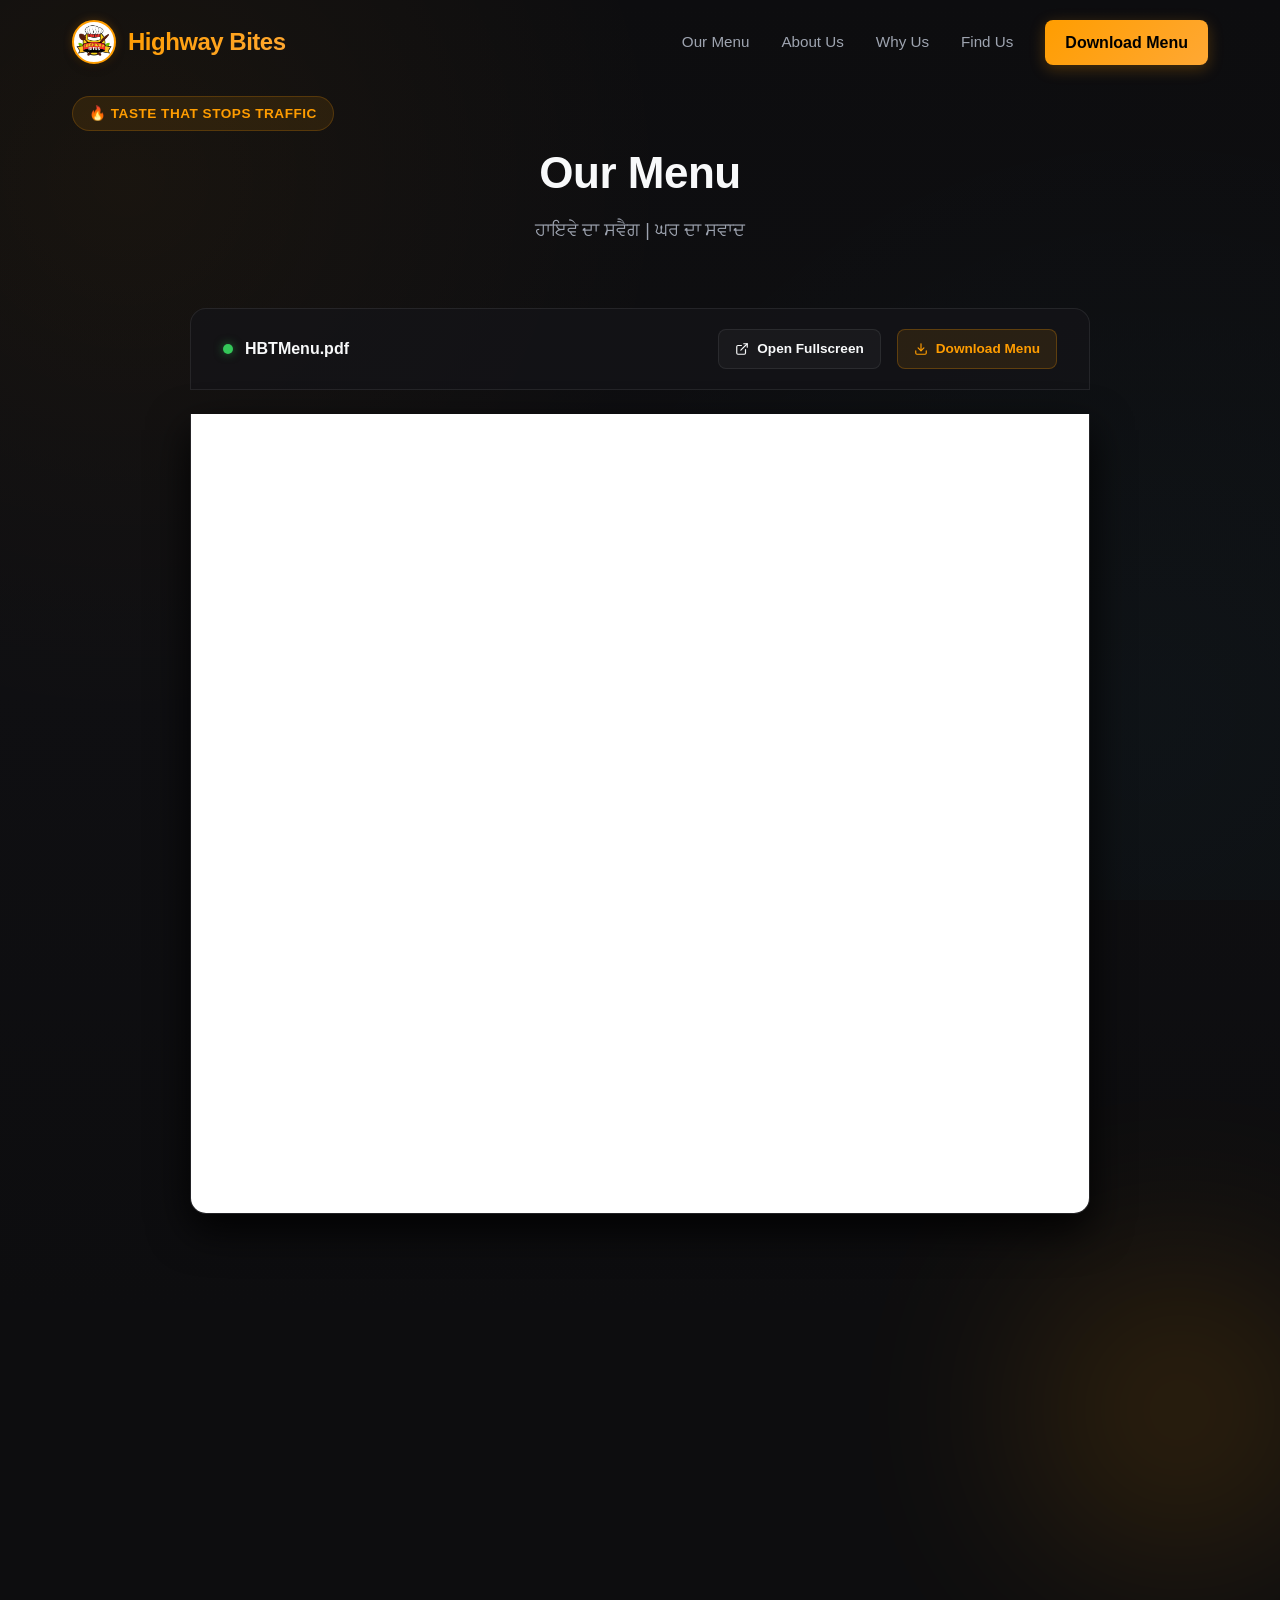
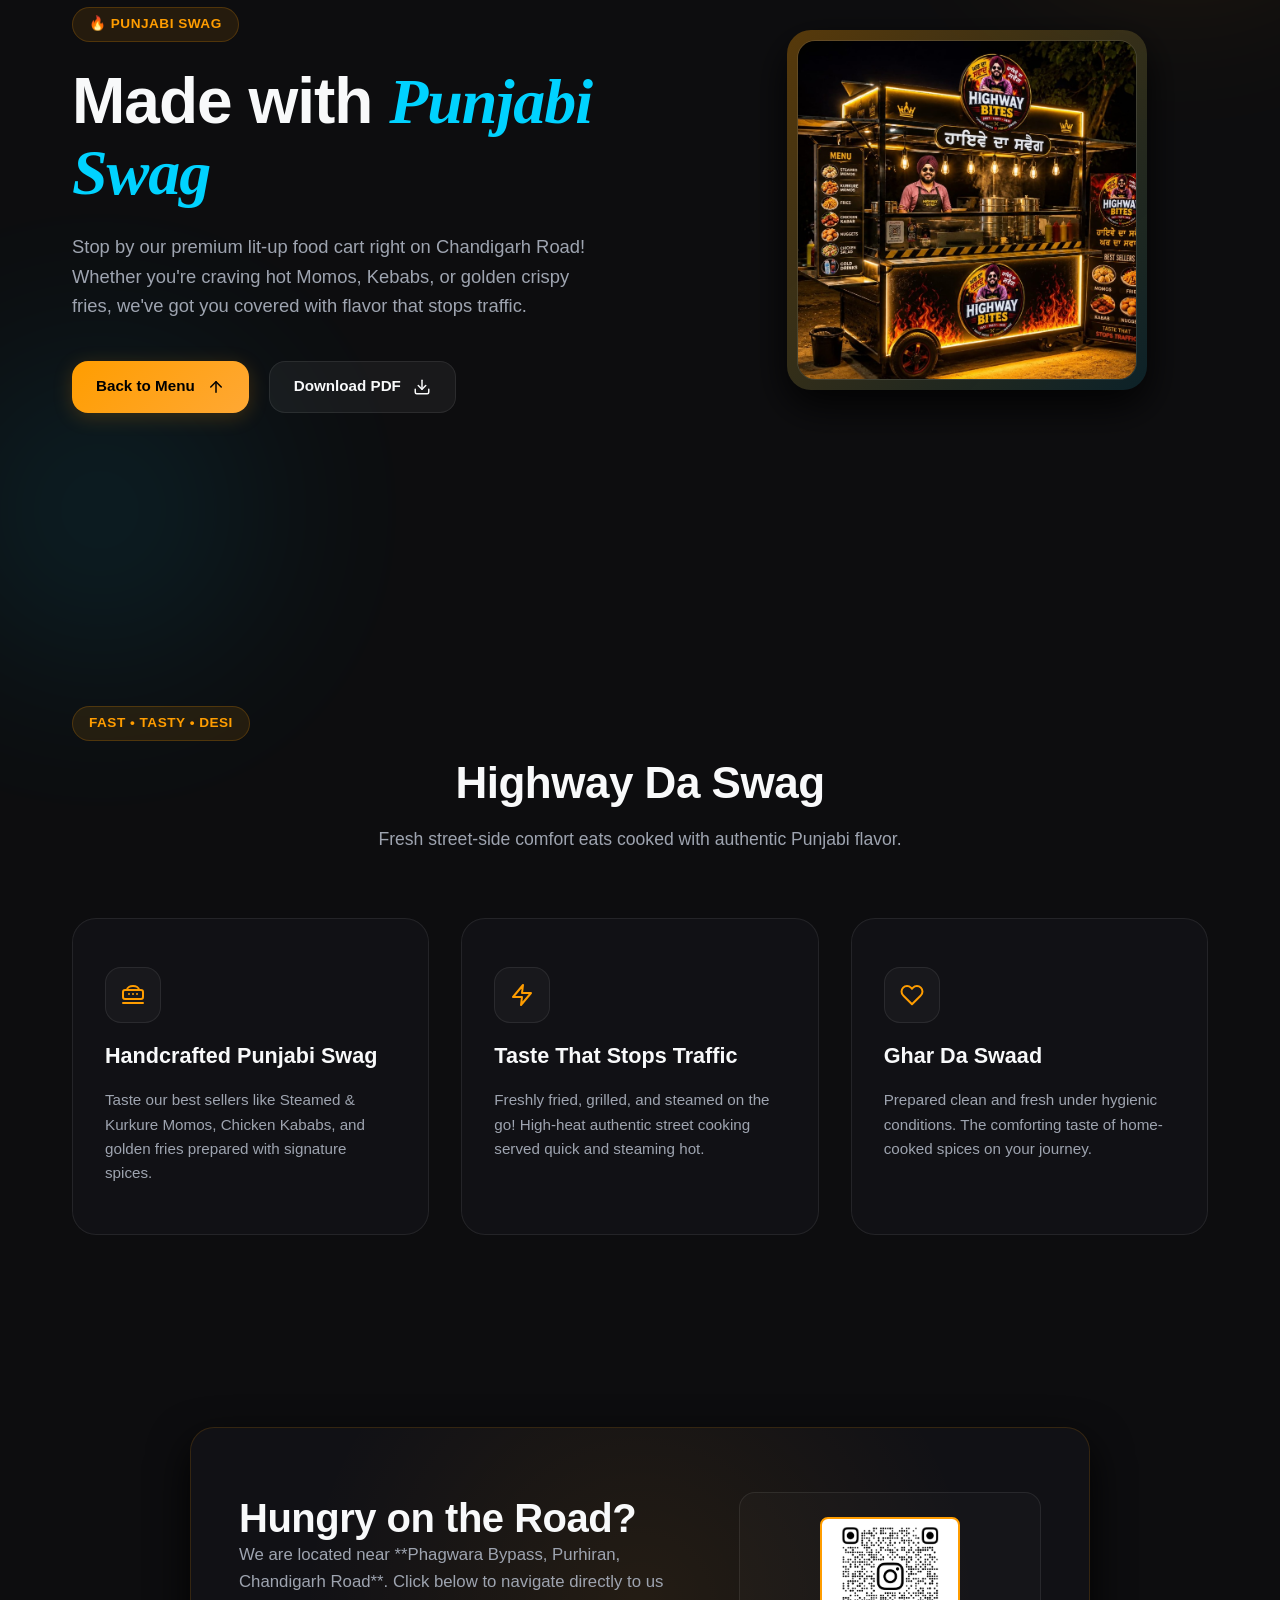
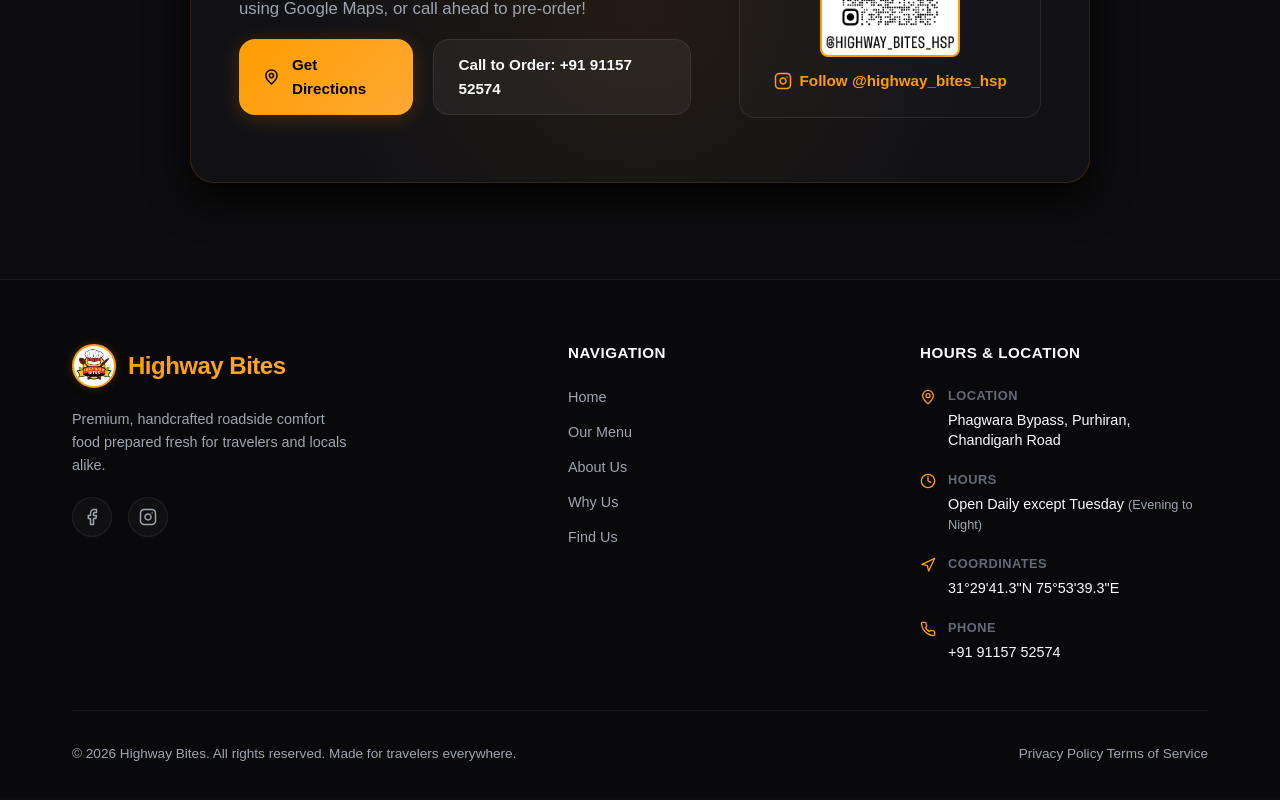
==== commit 9bd8e7a1: "feat: update branding with new logo, integrate Instagram QR code, and refine site navigation and lay" ====
--- a/index.html
+++ b/index.html
@@ -23,20 +23,16 @@
   <header>
     <div class="nav-container">
       <a href="#" class="logo">
-        <div class="logo-icon">
-          <!-- Fork and knife SVG icon -->
-          <svg viewBox="0 0 24 24" xmlns="http://www.w3.org/2000/svg">
-            <path
-              d="M11 9H9V2H7v7H5V2H3v7c0 2.12 1.66 3.84 3.75 3.97V22h2.5v-8.03c2.09-.13 3.75-1.85 3.75-3.97V2H11v7zm10-7h-3v8h-2V2h-2v12c0 2.21 1.79 4 4 4v4h3v-4c2.21 0 4-1.79 4-4V2c0-1.1-.9-2-2-2z" />
-          </svg>
+        <div class="logo-img-wrapper">
+          <img src="HBTLOGO.png" alt="Highway Bites Logo" class="logo-img">
         </div>
         <span>Highway Bites</span>
       </a>
 
       <nav class="nav-links">
         <a href="#menu" class="nav-link">Our Menu</a>
+        <a href="#about" class="nav-link">About Us</a>
         <a href="#highlights" class="nav-link">Why Us</a>
-        <a href="#about" class="nav-link">About Us</a>
         <a href="#cta" class="nav-link">Find Us</a>
         <a href="HBTMenu.pdf" class="nav-btn" download="Highway_Bites_Menu.pdf">Download Menu</a>
       </nav>
@@ -125,68 +121,6 @@
 
           <!-- PDF Embedded Frame -->
           <iframe src="HBTMenu.pdf#toolbar=0" class="pdf-iframe" title="Highway Bites Menu PDF Document"></iframe>
-        </div>
-      </div>
-    </div>
-  </section>
-
-  <!-- Highlights / Features Section -->
-  <section id="highlights" class="highlights">
-    <div class="container">
-      <div class="section-header animate-fade-in">
-        <span class="badge">Fast • Tasty • Desi</span>
-        <h2 class="section-title">Highway Da Swag</h2>
-        <p class="section-subtitle">Fresh street-side comfort eats cooked with authentic Punjabi flavor.</p>
-      </div>
-
-      <div class="highlights-grid">
-        <!-- Feature 1 -->
-        <div class="highlight-card glass animate-fade-in delay-1">
-          <div class="icon-box">
-            <!-- Burger/Food SVG -->
-            <svg width="24" height="24" viewBox="0 0 24 24" fill="none" stroke="currentColor" stroke-width="2"
-              stroke-linecap="round" stroke-linejoin="round">
-              <path d="M2 20h20"></path>
-              <path d="M20 16H4a2 2 0 0 1-2-2V9a2 2 0 0 1 2-2h16a2 2 0 0 1 2 2v5a2 2 0 0 1-2 2z"></path>
-              <path d="M6 7c0-2.5 3-4 6-4s6 1.5 6 4"></path>
-              <path d="M12 11h.01"></path>
-              <path d="M8 11h.01"></path>
-              <path d="M16 11h.01"></path>
-            </svg>
-          </div>
-          <h3>Handcrafted Punjabi Swag</h3>
-          <p>Taste our best sellers like Steamed & Kurkure Momos, Chicken Kababs, and golden fries prepared with
-            signature spices.</p>
-        </div>
-
-        <!-- Feature 2 -->
-        <div class="highlight-card glass animate-fade-in delay-1">
-          <div class="icon-box">
-            <!-- Lightning bolt SVG -->
-            <svg width="24" height="24" viewBox="0 0 24 24" fill="none" stroke="currentColor" stroke-width="2"
-              stroke-linecap="round" stroke-linejoin="round">
-              <polygon points="13 2 3 14 12 14 11 22 21 10 12 10 13 2"></polygon>
-            </svg>
-          </div>
-          <h3>Taste That Stops Traffic</h3>
-          <p>Freshly fried, grilled, and steamed on the go! High-heat authentic street cooking served quick and steaming
-            hot.</p>
-        </div>
-
-        <!-- Feature 3 -->
-        <div class="highlight-card glass animate-fade-in delay-1">
-          <div class="icon-box">
-            <!-- Heart SVG -->
-            <svg width="24" height="24" viewBox="0 0 24 24" fill="none" stroke="currentColor" stroke-width="2"
-              stroke-linecap="round" stroke-linejoin="round">
-              <path
-                d="M20.84 4.61a5.5 5.5 0 0 0-7.78 0L12 5.67l-1.06-1.06a5.5 5.5 0 0 0-7.78 7.78l1.06 1.06L12 21.23l7.78-7.78 1.06-1.06a5.5 5.5 0 0 0 0-7.78z">
-              </path>
-            </svg>
-          </div>
-          <h3>Ghar Da Swaad</h3>
-          <p>Prepared clean and fresh under hygienic conditions. The comforting taste of home-cooked spices on your
-            journey.</p>
         </div>
       </div>
     </div>
@@ -235,29 +169,110 @@
     </div>
   </section>
 
+  <!-- Highlights / Features Section -->
+  <section id="highlights" class="highlights">
+    <div class="container">
+      <div class="section-header animate-fade-in">
+        <span class="badge">Fast • Tasty • Desi</span>
+        <h2 class="section-title">Highway Da Swag</h2>
+        <p class="section-subtitle">Fresh street-side comfort eats cooked with authentic Punjabi flavor.</p>
+      </div>
+
+      <div class="highlights-grid">
+        <!-- Feature 1 -->
+        <div class="highlight-card glass animate-fade-in delay-1">
+          <div class="icon-box">
+            <!-- Burger/Food SVG -->
+            <svg width="24" height="24" viewBox="0 0 24 24" fill="none" stroke="currentColor" stroke-width="2"
+              stroke-linecap="round" stroke-linejoin="round">
+              <path d="M2 20h20"></path>
+              <path d="M20 16H4a2 2 0 0 1-2-2V9a2 2 0 0 1 2-2h16a2 2 0 0 1 2 2v5a2 2 0 0 1-2 2z"></path>
+              <path d="M6 7c0-2.5 3-4 6-4s6 1.5 6 4"></path>
+              <path d="M12 11h.01"></path>
+              <path d="M8 11h.01"></path>
+              <path d="M16 11h.01"></path>
+            </svg>
+          </div>
+          <h3>Handcrafted Punjabi Swag</h3>
+          <p>Taste our best sellers like Steamed & Kurkure Momos, Chicken Kababs, and golden fries prepared with
+            signature spices.</p>
+        </div>
+
+        <!-- Feature 2 -->
+        <div class="highlight-card glass animate-fade-in delay-1">
+          <div class="icon-box">
+            <!-- Lightning bolt SVG -->
+            <svg width="24" height="24" viewBox="0 0 24 24" fill="none" stroke="currentColor" stroke-width="2"
+              stroke-linecap="round" stroke-linejoin="round">
+              <polygon points="13 2 3 14 12 14 11 22 21 10 12 10 13 2"></polygon>
+            </svg>
+          </div>
+          <h3>Taste That Stops Traffic</h3>
+          <p>Freshly fried, grilled, and steamed on the go! High-heat authentic street cooking served quick and steaming
+            hot.</p>
+        </div>
+
+        <!-- Feature 3 -->
+        <div class="highlight-card glass animate-fade-in delay-1">
+          <div class="icon-box">
+            <!-- Heart SVG -->
+            <svg width="24" height="24" viewBox="0 0 24 24" fill="none" stroke="currentColor" stroke-width="2"
+              stroke-linecap="round" stroke-linejoin="round">
+              <path
+                d="M20.84 4.61a5.5 5.5 0 0 0-7.78 0L12 5.67l-1.06-1.06a5.5 5.5 0 0 0-7.78 7.78l1.06 1.06L12 21.23l7.78-7.78 1.06-1.06a5.5 5.5 0 0 0 0-7.78z">
+              </path>
+            </svg>
+          </div>
+          <h3>Ghar Da Swaad</h3>
+          <p>Prepared clean and fresh under hygienic conditions. The comforting taste of home-cooked spices on your
+            journey.</p>
+        </div>
+      </div>
+    </div>
+  </section>
+
+
   <!-- CTA and Contact Section -->
   <section id="cta" class="cta-section">
     <div class="container">
       <div class="cta-card glass">
-        <h2 class="cta-title">Hungry on the Road?</h2>
-        <p class="cta-desc">
-          We are located near **Phagwara Bypass, Purhiran, Chandigarh Road**. Click below to navigate directly to us
-          using Google Maps, or call ahead to pre-order!
-        </p>
-
-        <div class="hero-actions">
-          <a href="https://www.google.com/maps?q=31.274306,75.685222" class="btn btn-primary" target="_blank"
-            rel="noopener noreferrer">
-            <svg width="18" height="18" viewBox="0 0 24 24" fill="none" stroke="currentColor" stroke-width="2"
-              stroke-linecap="round" stroke-linejoin="round">
-              <path d="M12 2a8 8 0 0 0-8 8c0 5.25 8 12 8 12s8-6.75 8-12a8 8 0 0 0-8-8z"></path>
-              <circle cx="12" cy="10" r="3"></circle>
-            </svg>
-            Get Directions
-          </a>
-          <a href="tel:+919115752574" class="btn btn-secondary">
-            Call to Order: +91 91157 52574
-          </a>
+        <div class="cta-grid">
+          <div class="cta-content">
+            <h2 class="cta-title">Hungry on the Road?</h2>
+            <p class="cta-desc">
+              We are located near **Phagwara Bypass, Purhiran, Chandigarh Road**. Click below to navigate directly to us
+              using Google Maps, or call ahead to pre-order!
+            </p>
+
+            <div class="hero-actions">
+              <a href="https://maps.app.goo.gl/JyqP1ExWnHn282v38" class="btn btn-primary" target="_blank"
+                rel="noopener noreferrer">
+                <svg width="18" height="18" viewBox="0 0 24 24" fill="none" stroke="currentColor" stroke-width="2"
+                  stroke-linecap="round" stroke-linejoin="round">
+                  <path d="M12 2a8 8 0 0 0-8 8c0 5.25 8 12 8 12s8-6.75 8-12a8 8 0 0 0-8-8z"></path>
+                  <circle cx="12" cy="10" r="3"></circle>
+                </svg>
+                Get Directions
+              </a>
+              <a href="tel:+919115752574" class="btn btn-secondary">
+                Call to Order: +91 91157 52574
+              </a>
+            </div>
+          </div>
+
+          <div class="cta-qr-wrapper">
+            <img src="InstagramQRCode.png" alt="Instagram QR Code" class="cta-qr-image" loading="lazy">
+            <a href="https://www.instagram.com/highway_bites_hsp" class="cta-instagram-link" target="_blank"
+              rel="noopener noreferrer">
+              <svg width="18" height="18" viewBox="0 0 24 24" fill="none" stroke="currentColor" stroke-width="2"
+                stroke-linecap="round" stroke-linejoin="round">
+                <rect x="2" y="2" width="20" height="20" rx="5" ry="5"></rect>
+                <path d="M16 11.37A4 4 0 1 1 12.63 8 4 4 0 0 1 16 11.37z"></path>
+                <line x1="17.5" y1="6.5" x2="17.51" y2="6.5"></line>
+              </svg>
+              Follow @highway_bites_hsp
+            </a>
+          </div>
         </div>
       </div>
     </div>
@@ -268,11 +283,8 @@
       <div class="footer-grid">
         <div class="footer-brand">
           <a href="#" class="logo">
-            <div class="logo-icon">
-              <svg viewBox="0 0 24 24" xmlns="http://www.w3.org/2000/svg">
-                <path
-                  d="M11 9H9V2H7v7H5V2H3v7c0 2.12 1.66 3.84 3.75 3.97V22h2.5v-8.03c2.09-.13 3.75-1.85 3.75-3.97V22h2.5v-8.03c2.09-.13 3.75-1.85 3.75-3.97V2H11v7zm10-7h-3v8h-2V2h-2v12c0 2.21 1.79 4 4 4v4h3v-4c2.21 0 4-1.79 4-4V2c0-1.1-.9-2-2-2z" />
-              </svg>
+            <div class="logo-img-wrapper">
+              <img src="HBTLOGO.png" alt="Highway Bites Logo" class="logo-img">
             </div>
             <span>Highway Bites</span>
           </a>
@@ -285,20 +297,13 @@
                 <path d="M18 2h-3a5 5 0 0 0-5 5v3H7v4h3v8h4v-8h3l1-4h-4V7a1 1 0 0 1 1-1h3z"></path>
               </svg>
             </a>
-            <a href="#" class="social-link" aria-label="Instagram">
+            <a href="https://www.instagram.com/highway_bites_hsp" class="social-link" aria-label="Instagram"
+              target="_blank" rel="noopener noreferrer">
               <svg width="18" height="18" viewBox="0 0 24 24" fill="none" stroke="currentColor" stroke-width="2"
                 stroke-linecap="round" stroke-linejoin="round">
                 <rect x="2" y="2" width="20" height="20" rx="5" ry="5"></rect>
                 <path d="M16 11.37A4 4 0 1 1 12.63 8 4 4 0 0 1 16 11.37z"></path>
                 <line x1="17.5" y1="6.5" x2="17.51" y2="6.5"></line>
-              </svg>
-            </a>
-            <a href="#" class="social-link" aria-label="Twitter">
-              <svg width="18" height="18" viewBox="0 0 24 24" fill="none" stroke="currentColor" stroke-width="2"
-                stroke-linecap="round" stroke-linejoin="round">
-                <path
-                  d="M23 3a10.9 10.9 0 0 1-3.14 1.53 4.48 4.48 0 0 0-7.86 3v1A10.66 10.66 0 0 1 3 4s-4 9 5 13a11.64 11.64 0 0 1-7 2c9 5 20 0 20-11.5a4.5 4.5 0 0 0-.08-.83A7.72 7.72 0 0 0 23 3z">
-                </path>
               </svg>
             </a>
           </div>
@@ -308,20 +313,60 @@
           <h4 class="footer-title">Navigation</h4>
           <ul class="footer-links">
             <li><a href="#">Home</a></li>
+            <li><a href="#menu">Our Menu</a></li>
+            <li><a href="#about">About Us</a></li>
             <li><a href="#highlights">Why Us</a></li>
-            <li><a href="#menu">Our Menu</a></li>
             <li><a href="#cta">Find Us</a></li>
           </ul>
         </div>
-
+        <!-- hours and location -->
         <div>
           <h4 class="footer-title">Hours & Location</h4>
           <ul class="hours-list">
-            <li><span>Location: </span> <span style="text-align: right; font-size: 0.85rem;">Phagwara Bypass, Chandigarh
-                Road</span></li>
-            <li><span>Hours:</span> <span>Open Daily (Evening to Night)</span></li>
-            <li><span>Coordinates:</span> <span style="font-size: 0.8rem;">31°16'27.5"N 75°41'06.8"E</span></li>
-            <li><span>Phone:</span> <span>+91 91157 52574</span></li>
+            <li>
+              <div class="footer-info-item">
+                <span class="info-icon">
+                  <svg width="16" height="16" viewBox="0 0 24 24" fill="none" stroke="currentColor" stroke-width="2" stroke-linecap="round" stroke-linejoin="round"><path d="M12 2a8 8 0 0 0-8 8c0 5.25 8 12 8 12s8-6.75 8-12a8 8 0 0 0-8-8z"></path><circle cx="12" cy="10" r="3"></circle></svg>
+                </span>
+                <div>
+                  <span class="info-label">Location</span>
+                  <span class="info-value">Phagwara Bypass, Purhiran, Chandigarh Road</span>
+                </div>
+              </div>
+            </li>
+            <li>
+              <div class="footer-info-item">
+                <span class="info-icon">
+                  <svg width="16" height="16" viewBox="0 0 24 24" fill="none" stroke="currentColor" stroke-width="2" stroke-linecap="round" stroke-linejoin="round"><circle cx="12" cy="12" r="10"></circle><polyline points="12 6 12 12 16 14"></polyline></svg>
+                </span>
+                <div>
+                  <span class="info-label">Hours</span>
+                  <span class="info-value">Open Daily except Tuesday <span class="info-subvalue">(Evening to Night)</span></span>
+                </div>
+              </div>
+            </li>
+            <li>
+              <div class="footer-info-item">
+                <span class="info-icon">
+                  <svg width="16" height="16" viewBox="0 0 24 24" fill="none" stroke="currentColor" stroke-width="2" stroke-linecap="round" stroke-linejoin="round"><polygon points="3 11 22 2 13 21 11 13 3 11"></polygon></svg>
+                </span>
+                <div>
+                  <span class="info-label">Coordinates</span>
+                  <span class="info-value"><a href="https://maps.app.goo.gl/JyqP1ExWnHn282v38" target="_blank" rel="noopener noreferrer" class="footer-info-link">31°29'41.3"N 75°53'39.3"E</a></span>
+                </div>
+              </div>
+            </li>
+            <li>
+              <div class="footer-info-item">
+                <span class="info-icon">
+                  <svg width="16" height="16" viewBox="0 0 24 24" fill="none" stroke="currentColor" stroke-width="2" stroke-linecap="round" stroke-linejoin="round"><path d="M22 16.92v3a2 2 0 0 1-2.18 2 19.79 19.79 0 0 1-8.63-3.07 19.5 19.5 0 0 1-6-6 19.79 19.79 0 0 1-3.07-8.67A2 2 0 0 1 4.11 2h3a2 2 0 0 1 2 1.72 12.84 12.84 0 0 0 .7 2.81 2 2 0 0 1-.45 2.11L8.09 9.91a16 16 0 0 0 6 6l1.27-1.27a2 2 0 0 1 2.11-.45 12.84 12.84 0 0 0 2.81.7A2 2 0 0 1 22 16.92z"></path></svg>
+                </span>
+                <div>
+                  <span class="info-label">Phone</span>
+                  <span class="info-value"><a href="tel:+919115752574" class="footer-info-link">+91 91157 52574</a></span>
+                </div>
+              </div>
+            </li>
           </ul>
         </div>
       </div>
--- a/styles.css
+++ b/styles.css
@@ -150,21 +150,24 @@
   -webkit-text-fill-color: transparent;
 }
 
-.logo-icon {
-  width: 32px;
-  height: 32px;
-  background: linear-gradient(135deg, var(--primary), #ffb700);
-  border-radius: 8px;
+.logo-img-wrapper {
+  width: 44px;
+  height: 44px;
+  background: #ffffff;
+  border-radius: 50%;
   display: flex;
   align-items: center;
   justify-content: center;
-  box-shadow: 0 4px 12px rgba(255, 157, 0, 0.3);
-}
-
-.logo-icon svg {
-  fill: #000;
-  width: 18px;
-  height: 18px;
+  overflow: hidden;
+  box-shadow: 0 4px 10px rgba(0, 0, 0, 0.3), 0 0 10px rgba(255, 157, 0, 0.25);
+  border: 2px solid var(--primary);
+  flex-shrink: 0;
+}
+
+.logo-img {
+  width: 90%;
+  height: 90%;
+  object-fit: contain;
 }
 
 .nav-links {
@@ -232,6 +235,19 @@
   background: var(--text-primary);
   margin: 5px 0;
   transition: var(--transition-fast);
+  transform-origin: 1px 1px;
+}
+
+.menu-toggle.active span:nth-child(1) {
+  transform: rotate(45deg);
+}
+
+.menu-toggle.active span:nth-child(2) {
+  opacity: 0;
+}
+
+.menu-toggle.active span:nth-child(3) {
+  transform: rotate(-45deg);
 }
 
 /* Hero Section */
@@ -666,6 +682,57 @@
   margin-bottom: 1rem;
 }
 
+.cta-grid {
+  display: grid;
+  grid-template-columns: 1.2fr 0.8fr;
+  gap: 3rem;
+  align-items: center;
+  text-align: left;
+  width: 100%;
+}
+
+.cta-qr-wrapper {
+  display: flex;
+  flex-direction: column;
+  align-items: center;
+  gap: 0.75rem;
+  background: rgba(255, 255, 255, 0.02);
+  padding: 1.5rem;
+  border-radius: var(--radius-md);
+  border: 1px solid var(--border-color);
+  transition: var(--transition-normal);
+}
+
+.cta-qr-wrapper:hover {
+  transform: translateY(-3px);
+  border-color: rgba(255, 157, 0, 0.3);
+  box-shadow: var(--shadow-sm);
+}
+
+.cta-qr-image {
+  width: 140px;
+  height: 140px;
+  border-radius: var(--radius-sm);
+  border: 2px solid var(--primary);
+  background: white;
+  padding: 4px;
+}
+
+.cta-instagram-link {
+  font-weight: 600;
+  color: var(--primary);
+  font-size: 0.95rem;
+  display: flex;
+  align-items: center;
+  gap: 0.5rem;
+  text-decoration: none;
+  transition: var(--transition-fast);
+}
+
+.cta-instagram-link:hover {
+  color: var(--secondary);
+}
+
 /* Footer */
 footer {
   margin-top: auto;
@@ -743,12 +810,60 @@
   list-style: none;
   display: flex;
   flex-direction: column;
+  gap: 1.25rem;
+}
+
+.hours-list li {
+  display: block;
+}
+
+.footer-info-item {
+  display: flex;
   gap: 0.75rem;
-}
-
-.hours-list li {
-  display: flex;
-  justify-content: space-between;
+  align-items: flex-start;
+}
+
+.footer-info-item .info-icon {
+  color: var(--primary);
+  margin-top: 0.2rem;
+  flex-shrink: 0;
+  display: inline-flex;
+  align-items: center;
+  justify-content: center;
+}
+
+.footer-info-item div {
+  display: flex;
+  flex-direction: column;
+  gap: 0.2rem;
+}
+
+.info-label {
+  font-size: 0.8rem;
+  font-weight: 700;
+  text-transform: uppercase;
+  letter-spacing: 0.5px;
+  color: var(--text-muted);
+}
+
+.info-value {
+  font-size: 0.9rem;
+  color: var(--text-primary);
+  line-height: 1.4;
+}
+
+.info-subvalue {
+  font-size: 0.8rem;
+  color: var(--text-secondary);
+}
+
+.footer-info-link {
+  color: var(--text-primary);
+  transition: var(--transition-fast);
+}
+
+.footer-info-link:hover {
+  color: var(--primary);
 }
 
 .footer-bottom {
@@ -807,25 +922,30 @@
 }
 
 @media (max-width: 640px) {
-  .nav-links {
-    display: none; /* In a real app we'd trigger a mobile nav drawer */
-  }
-  
-  .menu-toggle {
-    display: block;
-  }
-  
-  .pdf-frame-wrapper {
-    height: 500px;
+  .container {
+    padding: 0 1.25rem;
+  }
+  
+  .hero-container {
+    padding: 2.5rem 1.25rem;
+  }
+  
+  .cta-card {
+    padding: 2.5rem 1.5rem;
   }
   
   .hero-actions {
     flex-direction: column;
     width: 100%;
+    align-items: center;
   }
   
   .btn {
-    width: 100%;
+    width: auto;
+    min-width: 220px;
+    max-width: 100%;
+    padding: 0.8rem 1.5rem;
+    font-size: 0.95rem;
   }
   
   .footer-bottom {
@@ -864,9 +984,72 @@
 }
 
 @media (max-width: 768px) {
+  .nav-links {
+    display: none;
+    flex-direction: column;
+    position: absolute;
+    top: 100%;
+    left: 0;
+    right: 0;
+    background: rgba(13, 13, 15, 0.98);
+    backdrop-filter: blur(16px);
+    -webkit-backdrop-filter: blur(16px);
+    padding: 2rem;
+    border-bottom: 1px solid var(--border-color);
+    gap: 1.5rem;
+    align-items: center;
+    z-index: 999;
+  }
+
+  .nav-links.mobile-active {
+    display: flex !important;
+  }
+  
+  .menu-toggle {
+    display: block;
+  }
+
+  .pdf-iframe {
+    display: none;
+  }
+  
+  .pdf-fallback {
+    position: relative;
+    z-index: 1;
+    display: flex;
+    background: transparent;
+    padding: 2rem 1rem;
+  }
+
+  .pdf-frame-wrapper {
+    height: auto;
+    min-height: 320px;
+  }
+
   .mobile-direct-link-container {
     display: flex;
     justify-content: center;
   }
-}
-
+  
+  .cta-grid {
+    grid-template-columns: 1fr;
+    text-align: center;
+    gap: 2.5rem;
+  }
+  
+  .cta-qr-wrapper {
+    margin: 0 auto;
+    max-width: 240px;
+  }
+  
+  .cta-content {
+    display: flex;
+    flex-direction: column;
+    align-items: center;
+  }
+  
+  .cta-content .hero-actions {
+    justify-content: center;
+  }
+}
+
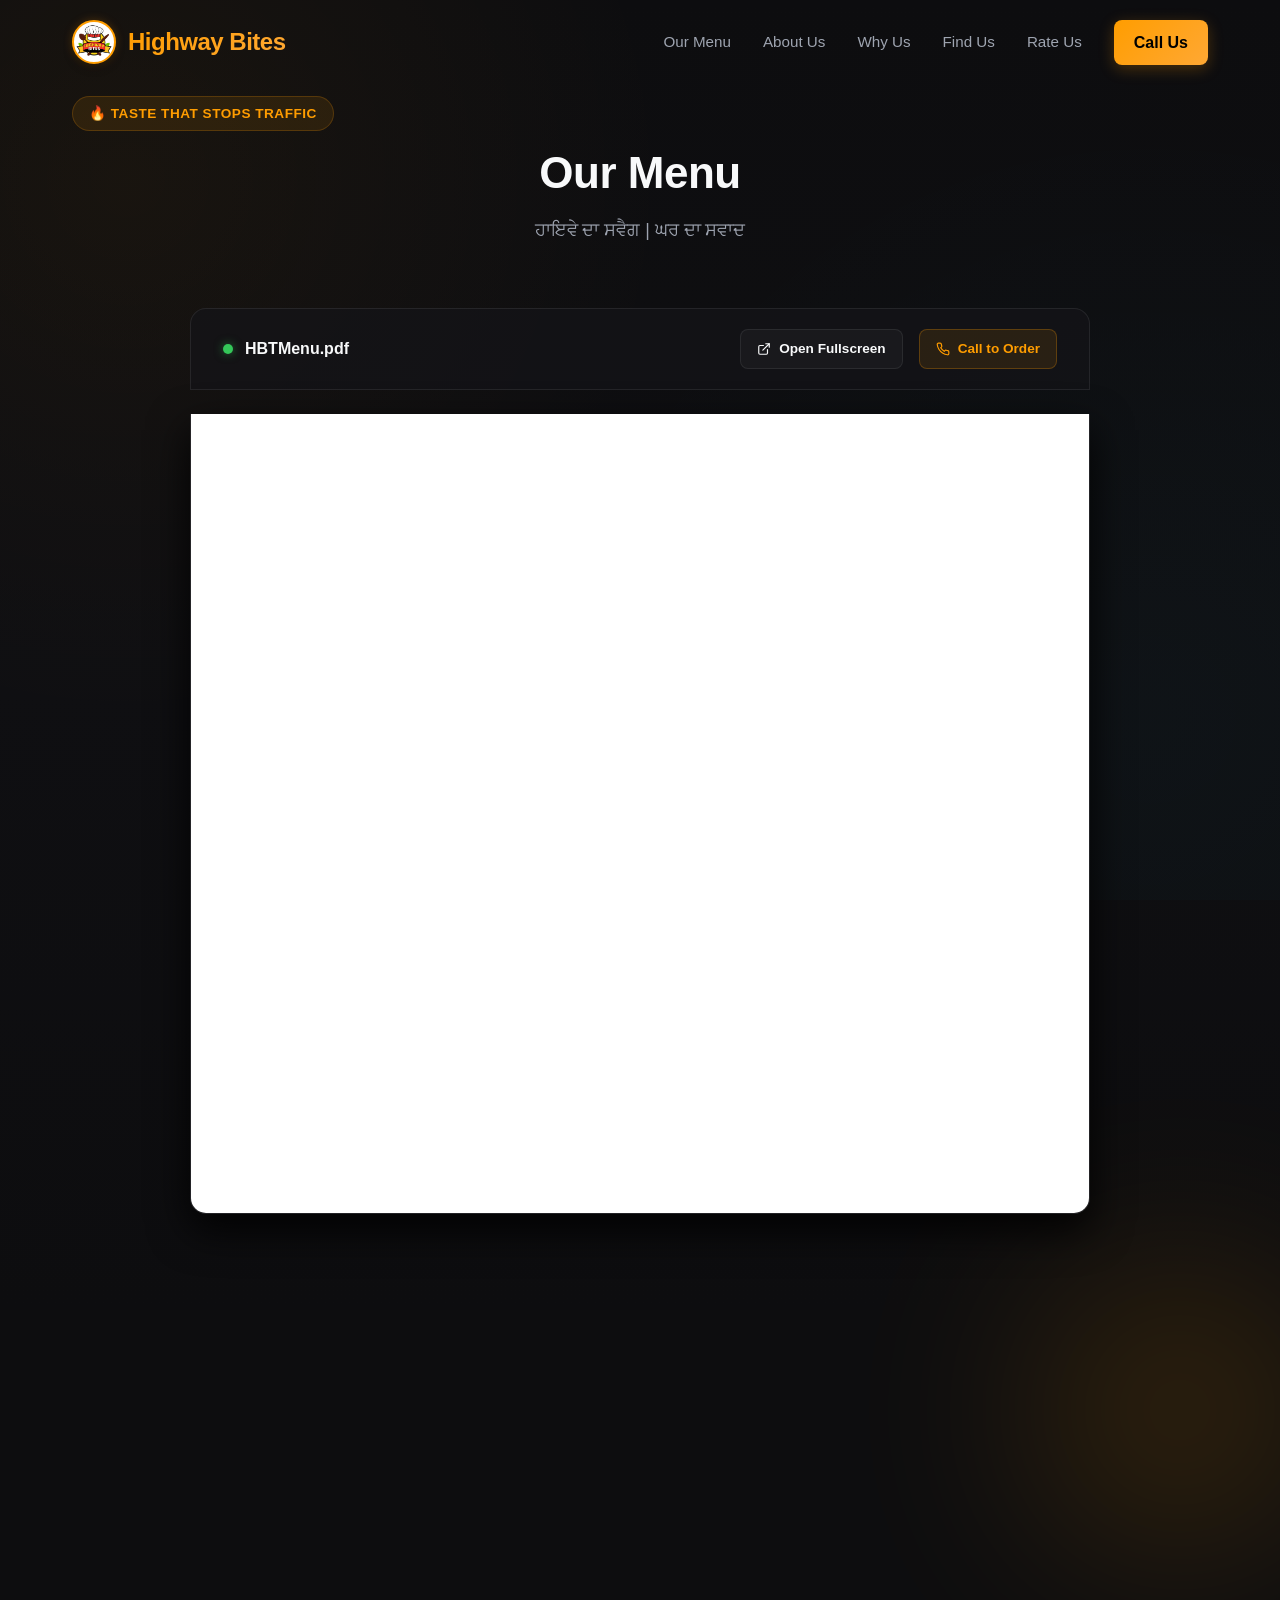
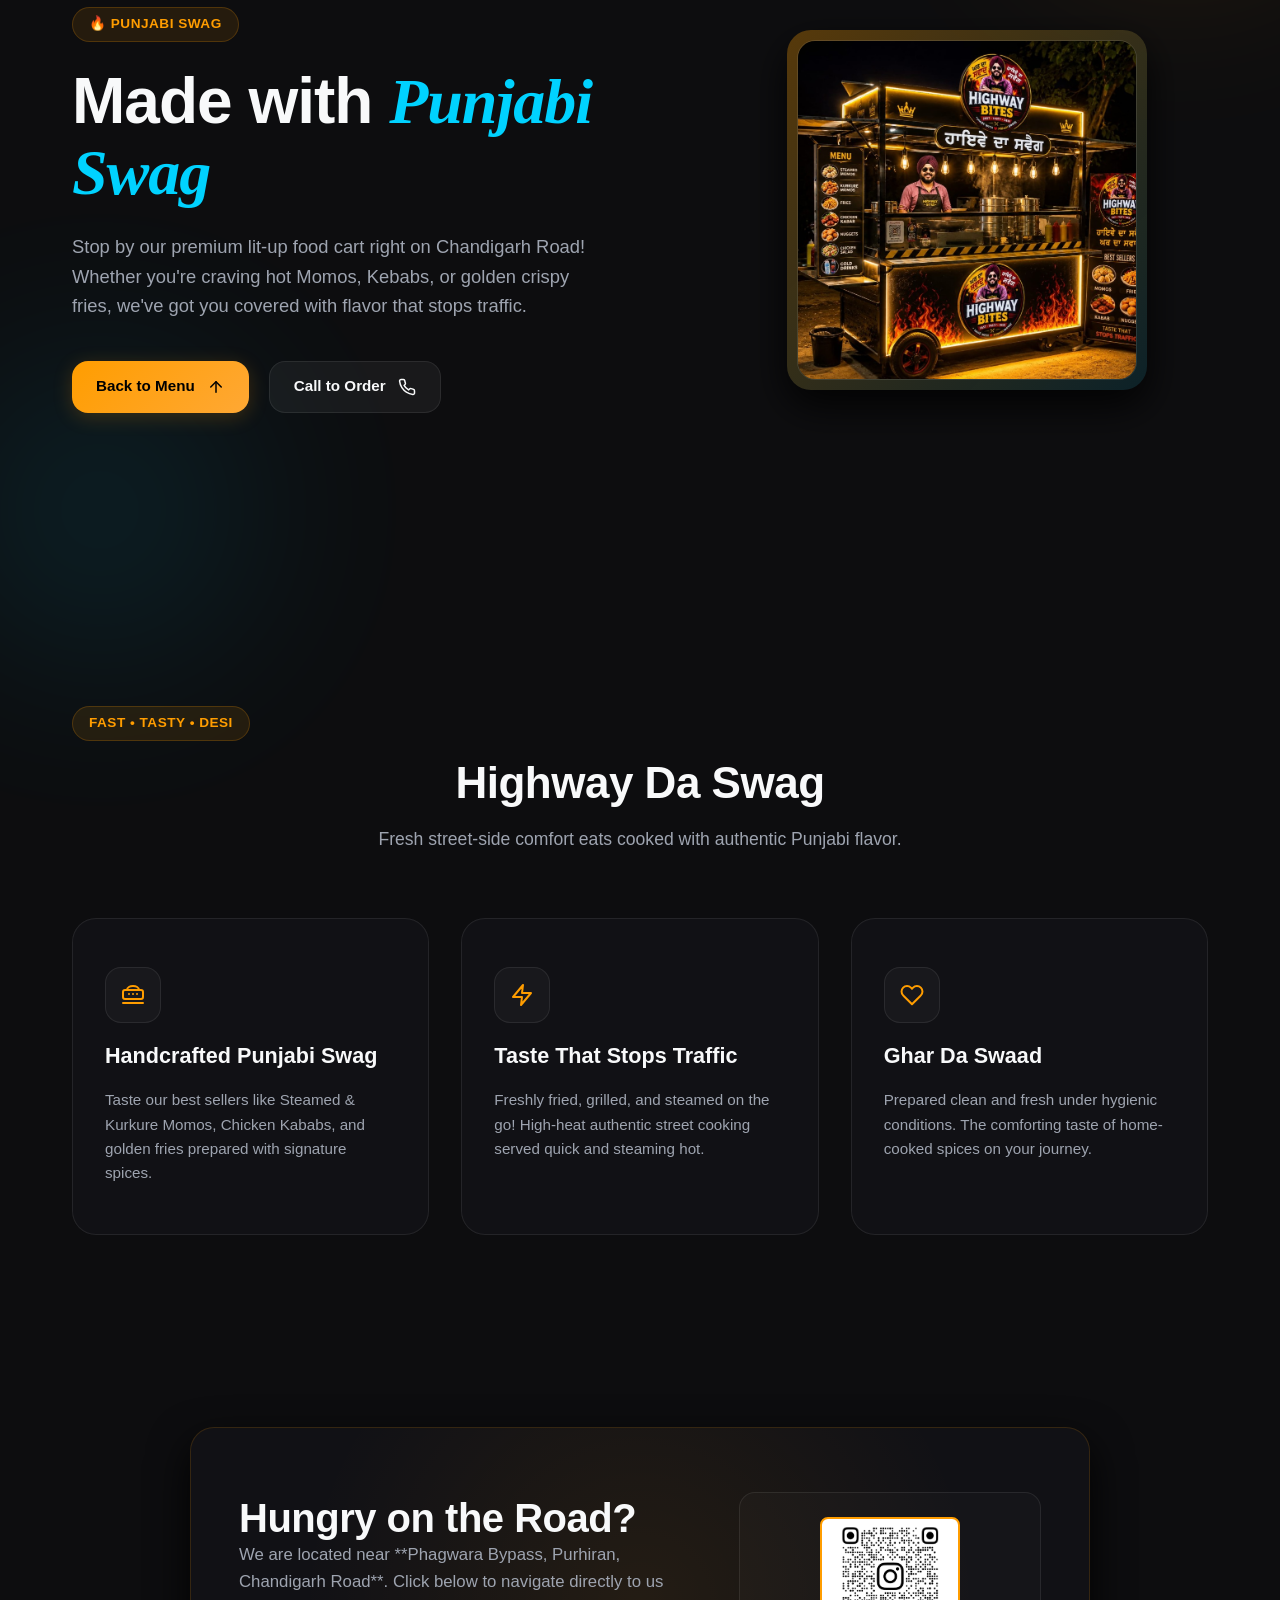
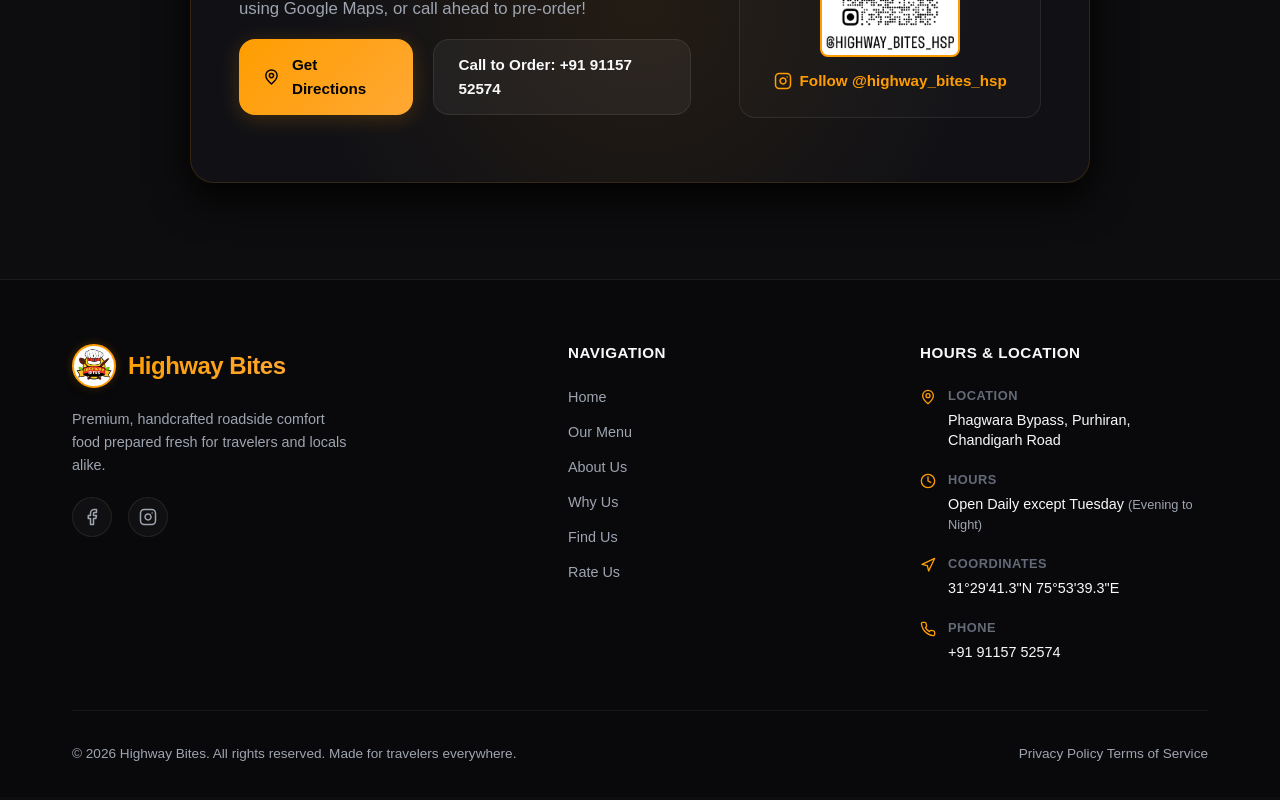
==== commit 07dc7895: "feat: implement interactive rate-us modal with dynamic content and assets" ====
--- a/index.html
+++ b/index.html
@@ -34,7 +34,8 @@
         <a href="#about" class="nav-link">About Us</a>
         <a href="#highlights" class="nav-link">Why Us</a>
         <a href="#cta" class="nav-link">Find Us</a>
-        <a href="HBTMenu.pdf" class="nav-btn" download="Highway_Bites_Menu.pdf">Download Menu</a>
+        <a href="#" id="nav-rate-btn" class="nav-link">Rate Us</a>
+        <a href="tel:+919115752574" class="nav-btn">Call Us</a>
       </nav>
 
       <button class="menu-toggle" aria-label="Toggle Navigation Menu">
@@ -84,20 +85,21 @@
               </svg>
               Open Fullscreen
             </a>
-            <a href="HBTMenu.pdf" class="viewer-btn btn-accent" download="Highway_Bites_Menu.pdf">
+            <a href="tel:+919115752574" class="viewer-btn btn-accent">
               <svg width="14" height="14" viewBox="0 0 24 24" fill="none" stroke="currentColor" stroke-width="2"
                 stroke-linecap="round" stroke-linejoin="round">
-                <path d="M21 15v4a2 2 0 0 1-2 2H5a2 2 0 0 1-2-2v-4"></path>
-                <polyline points="7 10 12 15 17 10"></polyline>
-                <line x1="12" y1="15" x2="12" y2="3"></line>
-              </svg>
-              Download Menu
+                <path d="M22 16.92v3a2 2 0 0 1-2.18 2 19.79 19.79 0 0 1-8.63-3.07 19.5 19.5 0 0 1-6-6 19.79 19.79 0 0 1-3.07-8.67A2 2 0 0 1 4.11 2h3a2 2 0 0 1 2 1.72 12.84 12.84 0 0 0 .7 2.81 2 2 0 0 1-.45 2.11L8.09 9.91a16 16 0 0 0 6 6l1.27-1.27a2 2 0 0 1 2.11-.45 12.84 12.84 0 0 0 2.81.7A2 2 0 0 1 22 16.92z"></path>
+              </svg>
+              Call to Order
             </a>
           </div>
         </div>
 
         <!-- Viewer Container -->
         <div class="pdf-frame-wrapper glass">
+          <!-- Menu Image Display (Optimized for mobile compatibility) -->
+          <img src="k.png" alt="Highway Bites Menu" class="menu-display-img">
+
           <!-- Fallback message shown if iframe fails or is not supported -->
           <div class="pdf-fallback">
             <div class="fallback-icon">
@@ -148,13 +150,11 @@
               <polyline points="5 12 12 5 19 12"></polyline>
             </svg>
           </a>
-          <a href="HBTMenu.pdf" class="btn btn-secondary" download="Highway_Bites_Menu.pdf">
-            Download PDF
+          <a href="tel:+919115752574" class="btn btn-secondary">
+            Call to Order
             <svg width="18" height="18" viewBox="0 0 24 24" fill="none" stroke="currentColor" stroke-width="2"
               stroke-linecap="round" stroke-linejoin="round">
-              <path d="M21 15v4a2 2 0 0 1-2 2H5a2 2 0 0 1-2-2v-4"></path>
-              <polyline points="7 10 12 15 17 10"></polyline>
-              <line x1="12" y1="15" x2="12" y2="3"></line>
+              <path d="M22 16.92v3a2 2 0 0 1-2.18 2 19.79 19.79 0 0 1-8.63-3.07 19.5 19.5 0 0 1-6-6 19.79 19.79 0 0 1-3.07-8.67A2 2 0 0 1 4.11 2h3a2 2 0 0 1 2 1.72 12.84 12.84 0 0 0 .7 2.81 2 2 0 0 1-.45 2.11L8.09 9.91a16 16 0 0 0 6 6l1.27-1.27a2 2 0 0 1 2.11-.45 12.84 12.84 0 0 0 2.81.7A2 2 0 0 1 22 16.92z"></path>
             </svg>
           </a>
         </div>
@@ -317,6 +317,7 @@
             <li><a href="#about">About Us</a></li>
             <li><a href="#highlights">Why Us</a></li>
             <li><a href="#cta">Find Us</a></li>
+            <li><a href="#" id="footer-rate-btn">Rate Us</a></li>
           </ul>
         </div>
         <!-- hours and location -->
@@ -381,6 +382,40 @@
     </div>
   </footer>
 
+  <!-- Rate Us Modal popup (triggers after 4 minutes) -->
+  <div id="rate-modal" class="rate-modal-overlay" aria-hidden="true" role="dialog" aria-labelledby="modal-title">
+    <div class="rate-modal-content glass">
+      <button class="modal-close-btn" id="modal-close" aria-label="Close Rating Dialog">&times;</button>
+      <div class="modal-body">
+        <div class="modal-icon" id="modal-icon">
+          <span id="modal-default-icon">⭐</span>
+          <div id="modal-hamster-container" class="modal-hamster-container" style="display: none;">
+            <img src="weeping_hamster.png" alt="Weeping Hamster Meme" class="modal-hamster-img">
+            <video id="sad-hamster-video" src="sad_hamster.mp4" loop playsinline style="display: none;"></video>
+          </div>
+        </div>
+        <h3 id="modal-title">Enjoying Highway Bites?</h3>
+        <p>Your feedback helps us serve you better! Rate us on Google and let us know what you think.</p>
+        
+        <div class="star-rating">
+          <span class="star" data-value="1" role="button" aria-label="Rate 1 Star">★</span>
+          <span class="star" data-value="2" role="button" aria-label="Rate 2 Stars">★</span>
+          <span class="star" data-value="3" role="button" aria-label="Rate 3 Stars">★</span>
+          <span class="star" data-value="4" role="button" aria-label="Rate 4 Stars">★</span>
+          <span class="star" data-value="5" role="button" aria-label="Rate 5 Stars">★</span>
+        </div>
+
+        <div class="modal-actions">
+          <!-- TODO(GoogleReviewLink): Replace the href below with your Google Review link from Google Business Profile -->
+          <a href="https://maps.app.goo.gl/JyqP1ExWnHn282v38" id="rate-submit-btn" target="_blank" rel="noopener noreferrer" class="btn btn-primary">
+            Rate on Google
+          </a>
+          <button id="rate-later-btn" class="btn btn-secondary">Maybe Later</button>
+        </div>
+      </div>
+    </div>
+  </div>
+
   <!-- Script Logic -->
   <script src="script.js"></script>
 </body>
--- a/styles.css
+++ b/styles.css
@@ -1014,11 +1014,11 @@
   }
   
   .pdf-fallback {
-    position: relative;
-    z-index: 1;
-    display: flex;
-    background: transparent;
-    padding: 2rem 1rem;
+    display: none !important; /* Hide fallback message box since we show the menu image directly */
+  }
+
+  .menu-display-img {
+    display: block !important;
   }
 
   .pdf-frame-wrapper {
@@ -1053,3 +1053,161 @@
   }
 }
 
+/* ==========================================================================
+   Rate Us Modal Styles
+   ========================================================================== */
+
+/* Rate Us Modal Overlay */
+.rate-modal-overlay {
+  position: fixed;
+  top: 0;
+  left: 0;
+  right: 0;
+  bottom: 0;
+  background: rgba(8, 8, 10, 0.85);
+  backdrop-filter: blur(8px);
+  -webkit-backdrop-filter: blur(8px);
+  display: flex;
+  align-items: center;
+  justify-content: center;
+  z-index: 2000;
+  opacity: 0;
+  pointer-events: none;
+  transition: opacity 0.4s cubic-bezier(0.4, 0, 0.2, 1);
+}
+
+.rate-modal-overlay.active {
+  opacity: 1;
+  pointer-events: auto;
+}
+
+/* Modal Content Box */
+.rate-modal-content {
+  width: 90%;
+  max-width: 440px;
+  border-radius: var(--radius-lg);
+  padding: 3rem 2rem 2.5rem;
+  position: relative;
+  text-align: center;
+  box-shadow: var(--shadow-lg), 0 0 30px rgba(255, 157, 0, 0.15);
+  border: 1px solid rgba(255, 157, 0, 0.2);
+  transform: translateY(20px) scale(0.95);
+  transition: transform 0.4s cubic-bezier(0.4, 0, 0.2, 1);
+}
+
+.rate-modal-overlay.active .rate-modal-content {
+  transform: translateY(0) scale(1);
+}
+
+/* Close button */
+.modal-close-btn {
+  position: absolute;
+  top: 1.25rem;
+  right: 1.5rem;
+  background: none;
+  border: none;
+  color: var(--text-secondary);
+  font-size: 1.75rem;
+  cursor: pointer;
+  line-height: 1;
+  transition: var(--transition-fast);
+}
+
+.modal-close-btn:hover {
+  color: var(--primary);
+  transform: scale(1.1);
+}
+
+/* Modal Content Elements */
+.modal-icon {
+  font-size: 3.5rem;
+  margin-bottom: 1rem;
+  animation: modal-float 3s ease-in-out infinite;
+}
+
+@keyframes modal-float {
+  0%, 100% { transform: translateY(0); }
+  50% { transform: translateY(-8px); }
+}
+
+.rate-modal-content h3 {
+  font-size: 1.6rem;
+  font-weight: 800;
+  margin-bottom: 0.75rem;
+  color: var(--text-primary);
+}
+
+.rate-modal-content p {
+  color: var(--text-secondary);
+  font-size: 0.95rem;
+  line-height: 1.6;
+  margin-bottom: 1.75rem;
+}
+
+/* Star Rating System */
+.star-rating {
+  display: flex;
+  justify-content: center;
+  gap: 0.5rem;
+  margin-bottom: 2rem;
+}
+
+.star-rating .star {
+  font-size: 2.5rem;
+  color: var(--text-muted);
+  cursor: pointer;
+  transition: transform 0.15s ease, color 0.15s ease, text-shadow 0.15s ease;
+}
+
+.star-rating .star.hovered,
+.star-rating .star.selected {
+  color: var(--primary);
+  text-shadow: 0 0 12px rgba(255, 157, 0, 0.5);
+}
+
+.star-rating .star:hover {
+  transform: scale(1.25);
+}
+
+/* Actions */
+.rate-modal-content .modal-actions {
+  display: flex;
+  flex-direction: column;
+  gap: 0.75rem;
+  width: 100%;
+}
+
+.rate-modal-content .modal-actions .btn {
+  width: 100%;
+  min-width: 0;
+}
+
+/* Weeping Hamster Video Container */
+.modal-hamster-container {
+  width: 120px;
+  height: 120px;
+  border-radius: 50%;
+  overflow: hidden;
+  position: relative;
+  border: 3px solid var(--primary);
+  box-shadow: 0 0 20px rgba(255, 157, 0, 0.4);
+  margin: 0 auto 1rem;
+  background: #000;
+}
+
+.modal-hamster-container .modal-hamster-img {
+  width: 100%;
+  height: 100%;
+  object-fit: cover;
+  display: block;
+  transform: scale(1.4); /* Zoom in to focus on the hamster's face */
+}
+
+/* Mobile-responsive Menu Image Display */
+.menu-display-img {
+  display: none;
+  width: 100%;
+  height: auto;
+  border-radius: 0 0 var(--radius-md) var(--radius-md);
+}
+
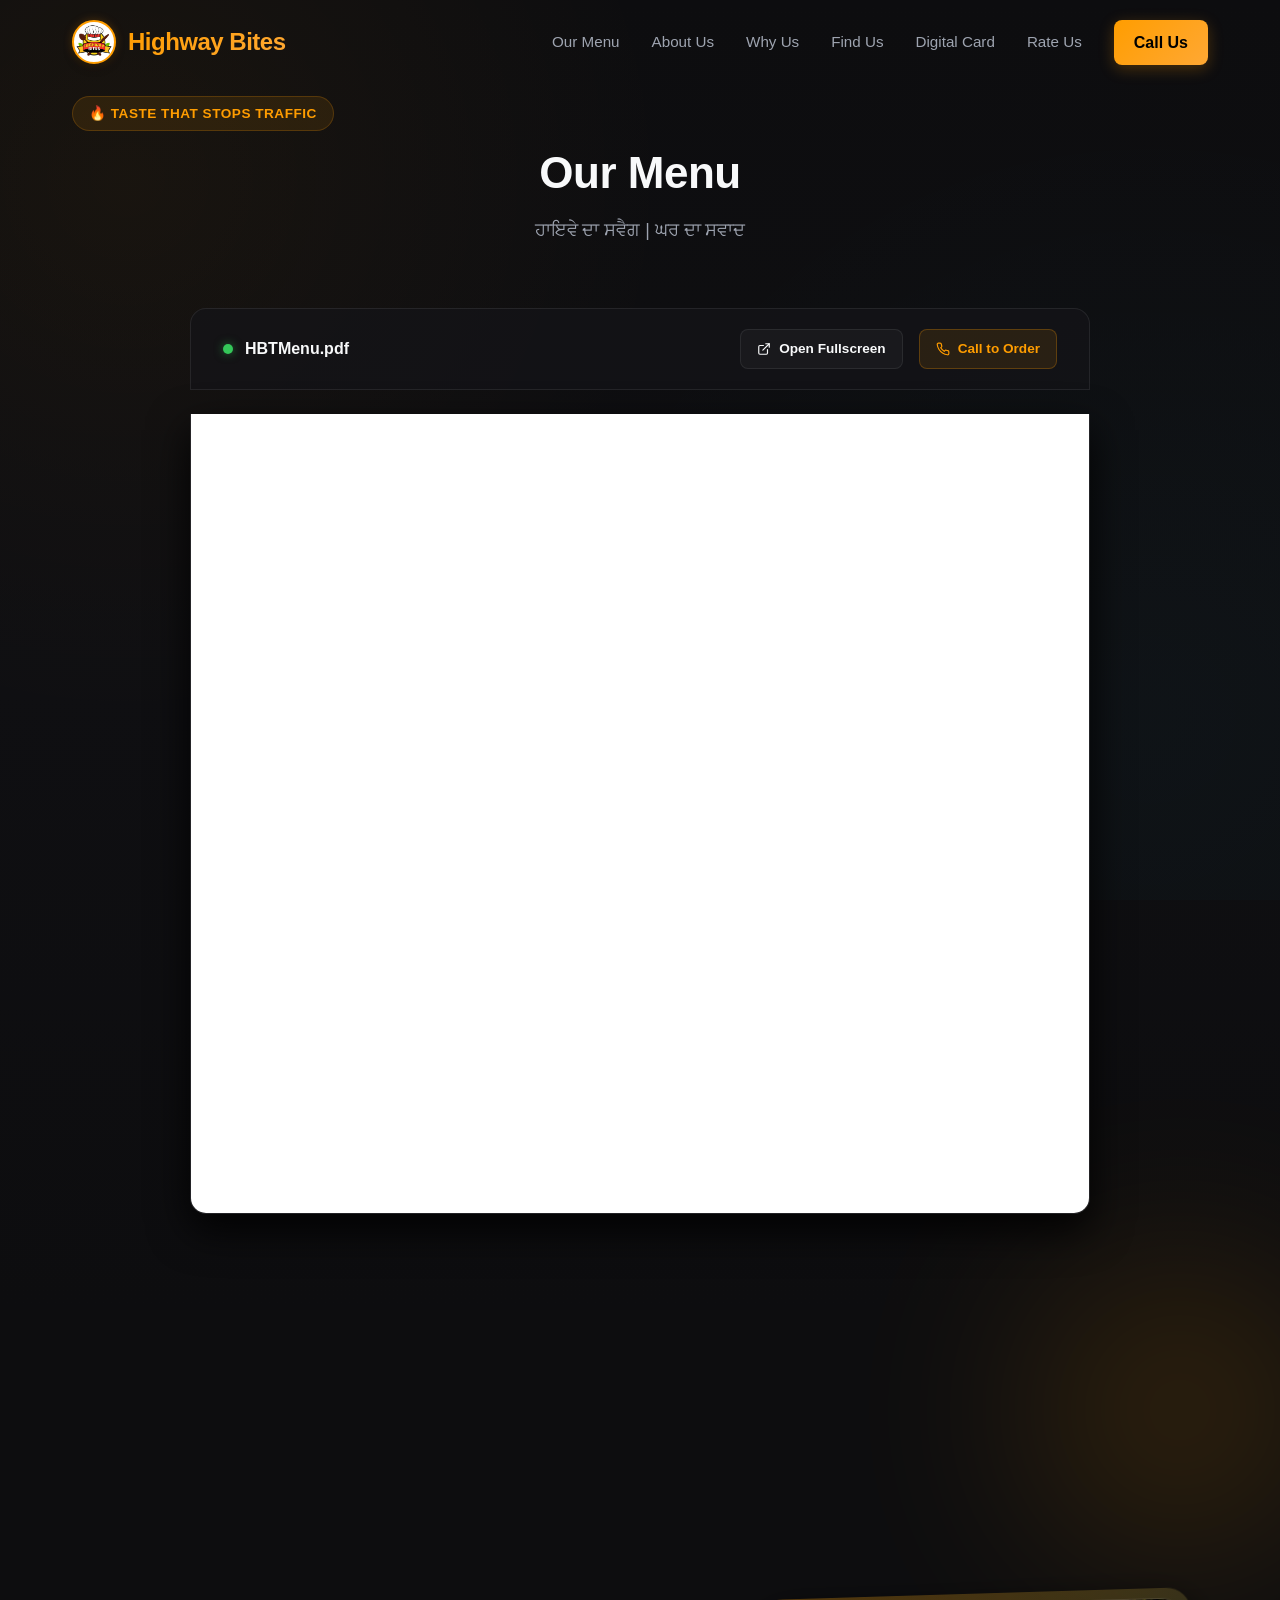
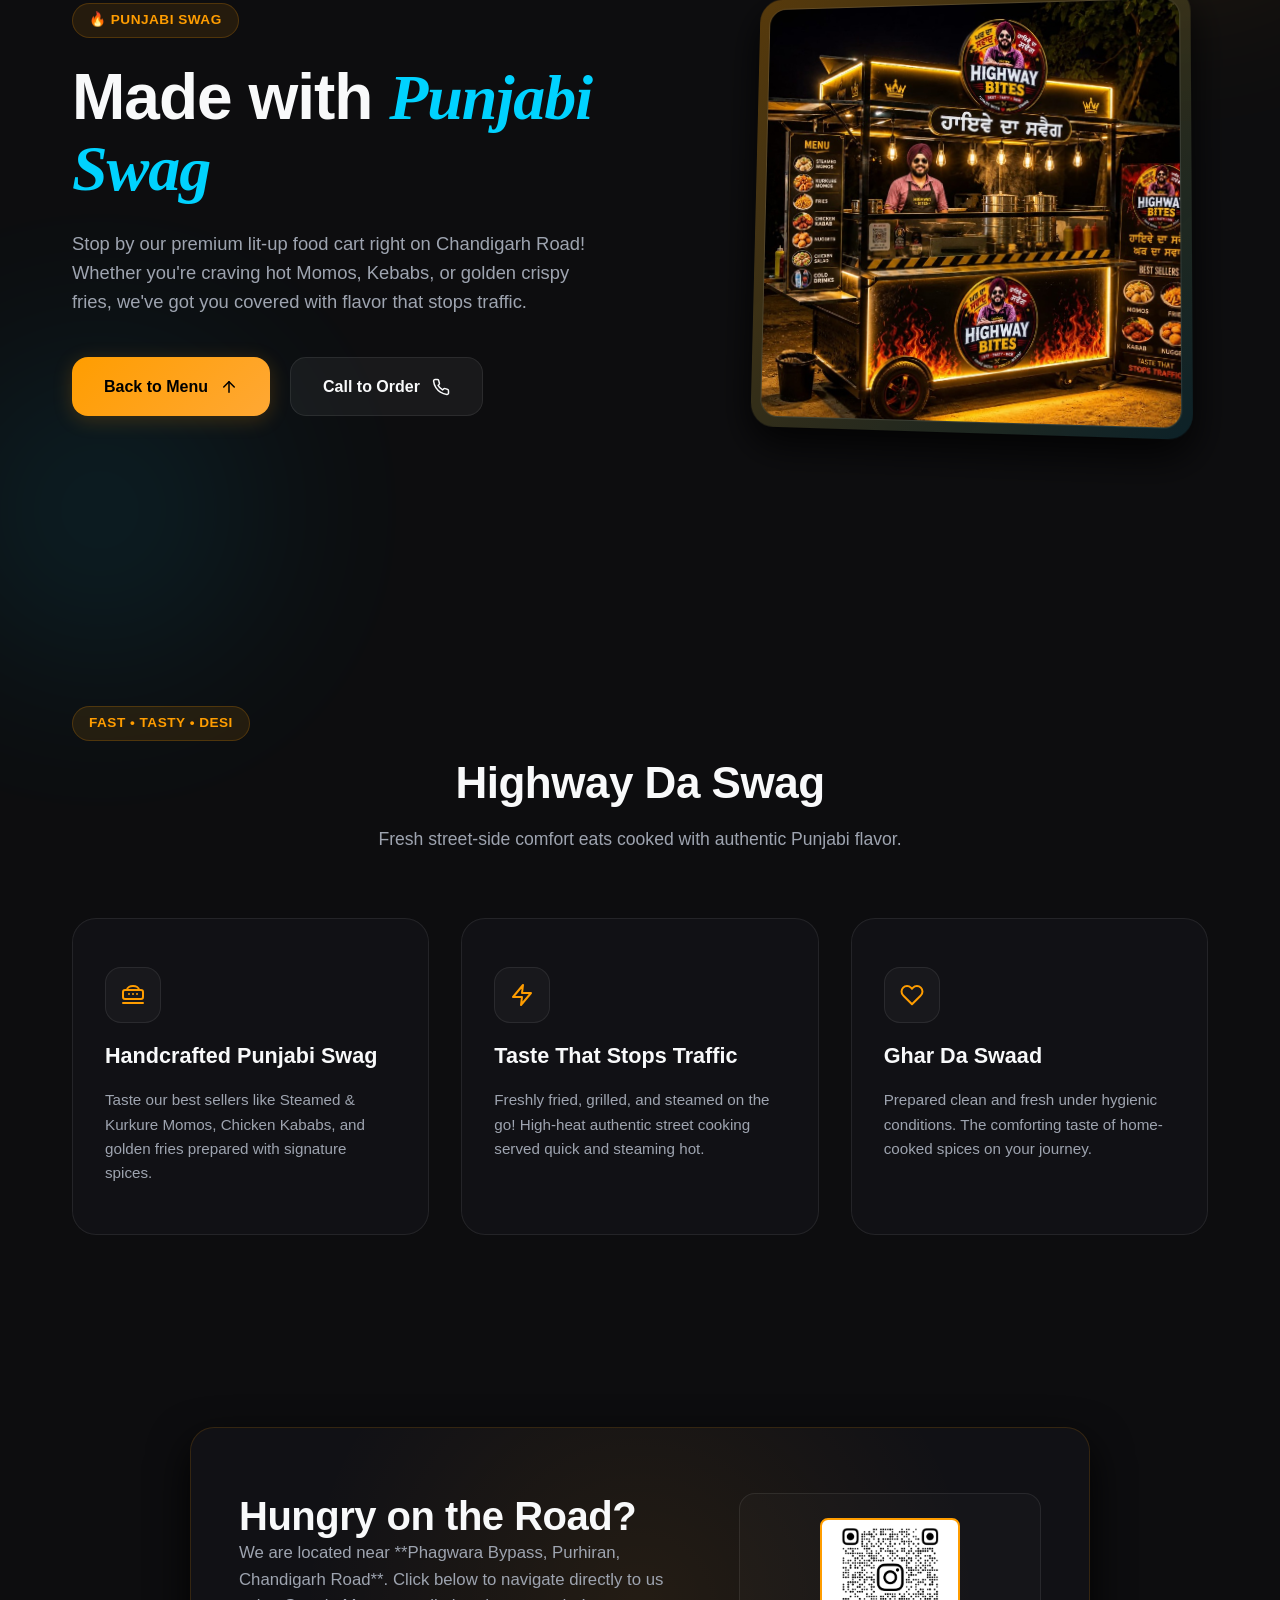
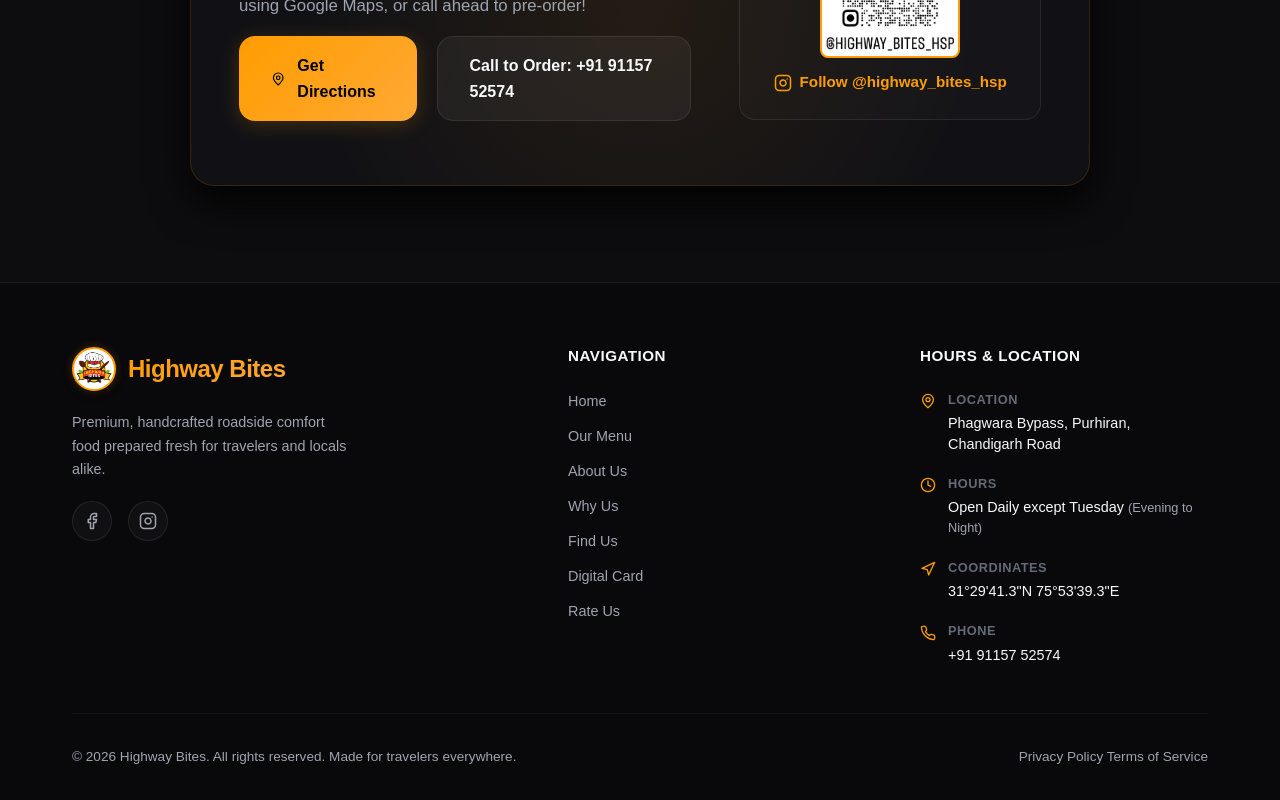
==== commit e07644b0: "feat: add digital business card page with 3D flip animation and navigation links" ====
--- a/index.html
+++ b/index.html
@@ -34,6 +34,7 @@
         <a href="#about" class="nav-link">About Us</a>
         <a href="#highlights" class="nav-link">Why Us</a>
         <a href="#cta" class="nav-link">Find Us</a>
+        <a href="card.html" class="nav-link">Digital Card</a>
         <a href="#" id="nav-rate-btn" class="nav-link">Rate Us</a>
         <a href="tel:+919115752574" class="nav-btn">Call Us</a>
       </nav>
@@ -317,6 +318,7 @@
             <li><a href="#about">About Us</a></li>
             <li><a href="#highlights">Why Us</a></li>
             <li><a href="#cta">Find Us</a></li>
+            <li><a href="card.html">Digital Card</a></li>
             <li><a href="#" id="footer-rate-btn">Rate Us</a></li>
           </ul>
         </div>
